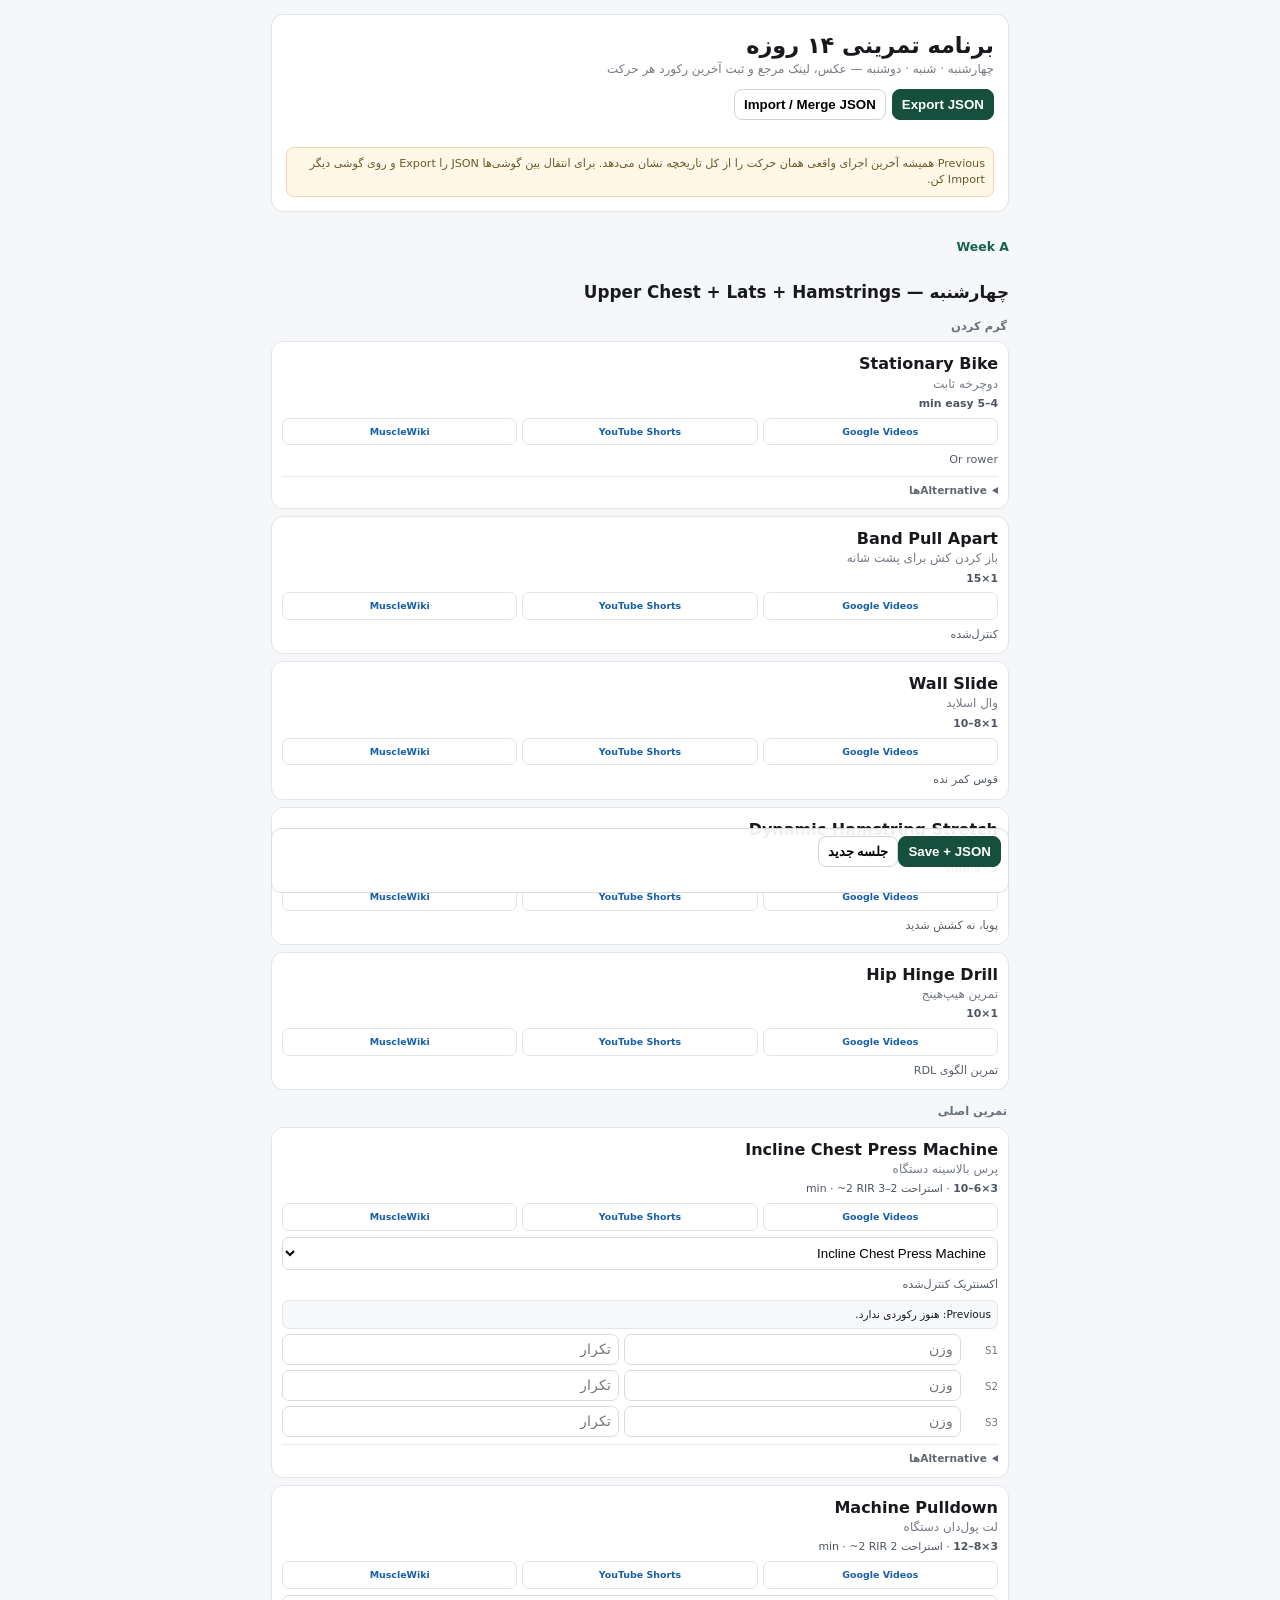
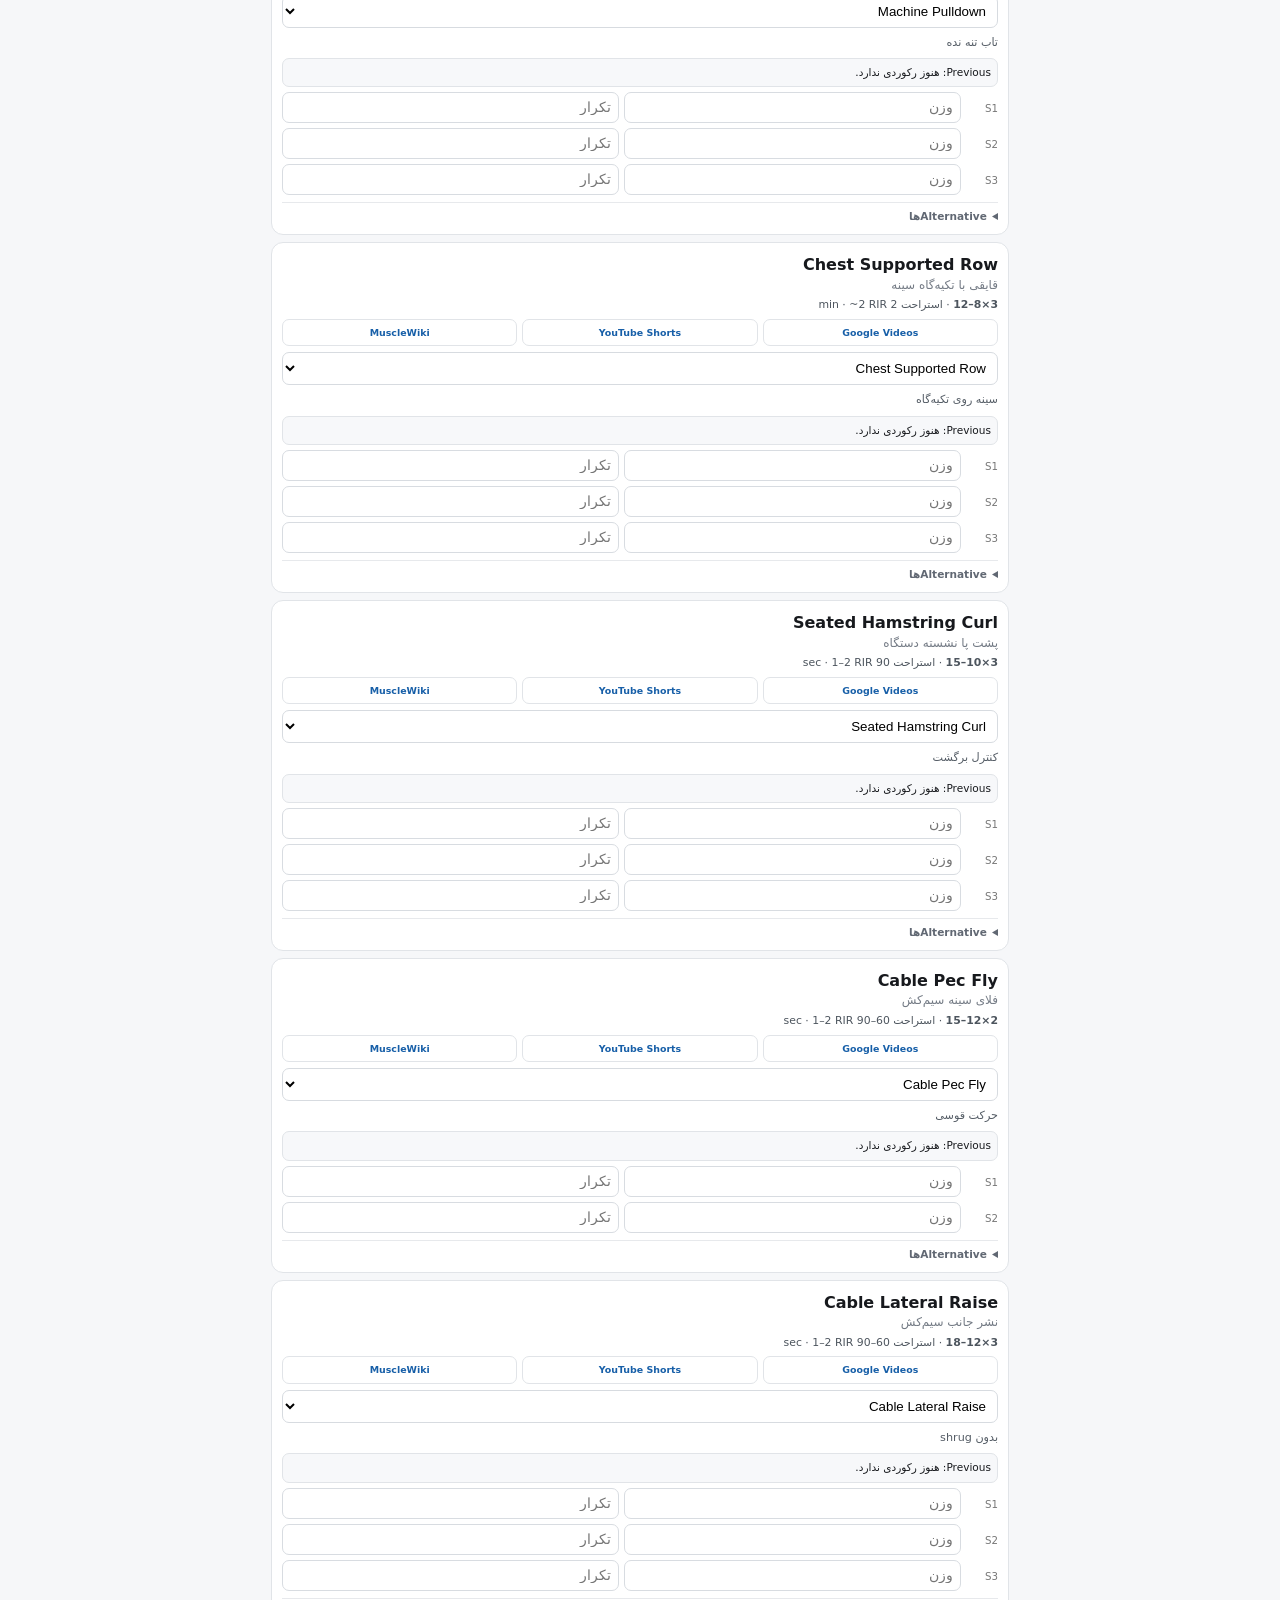
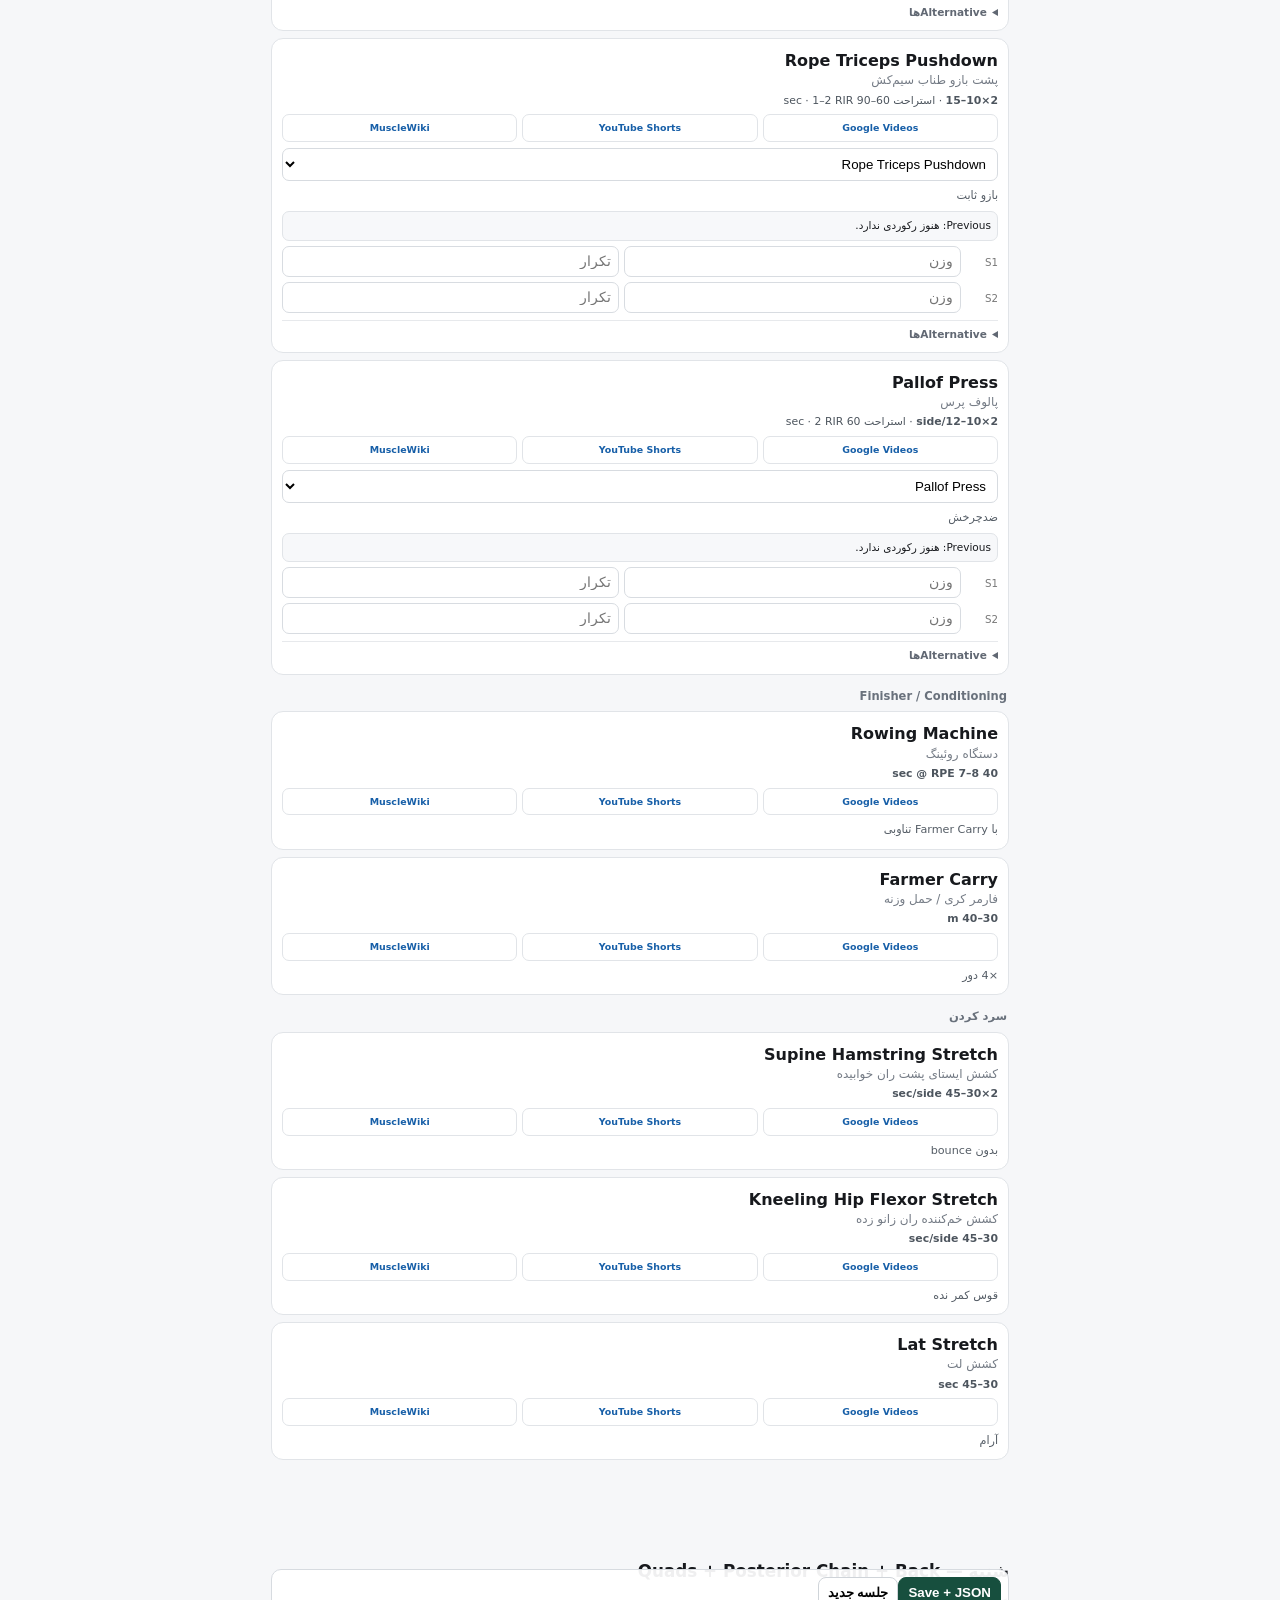
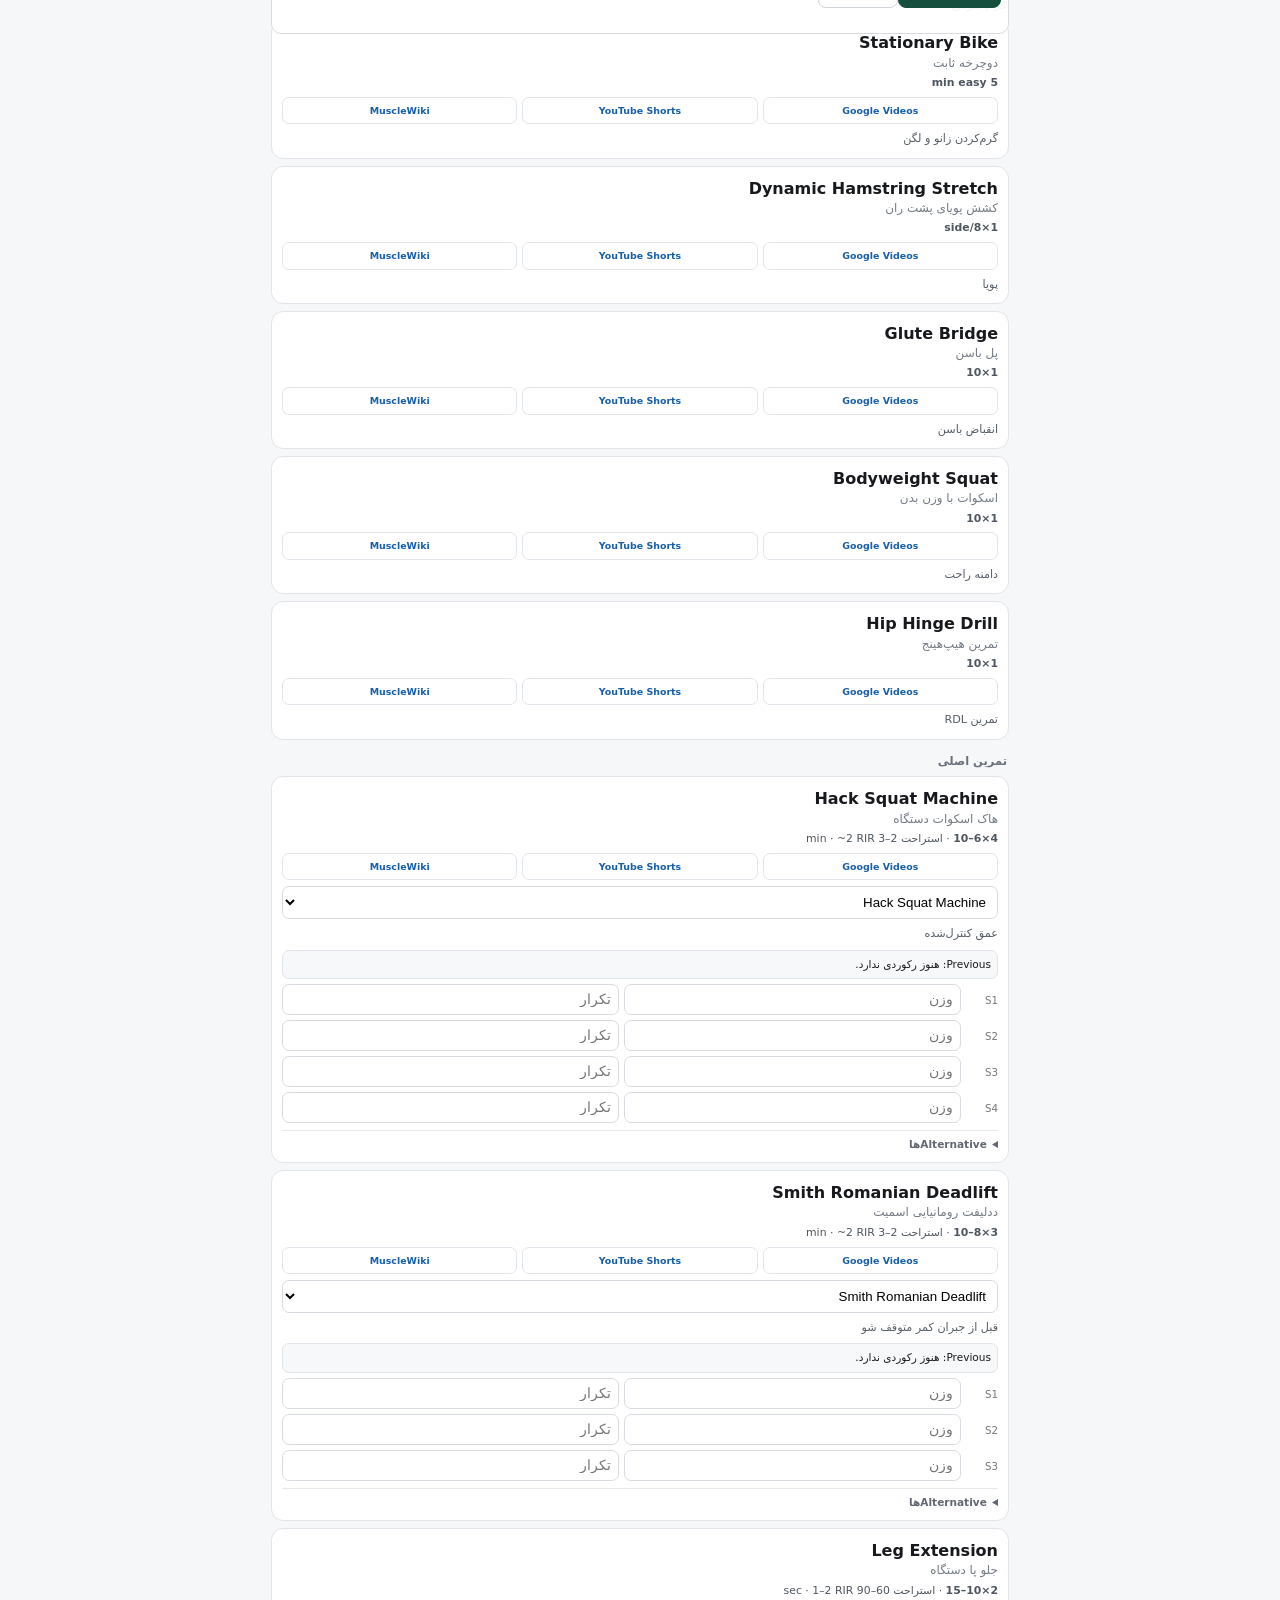
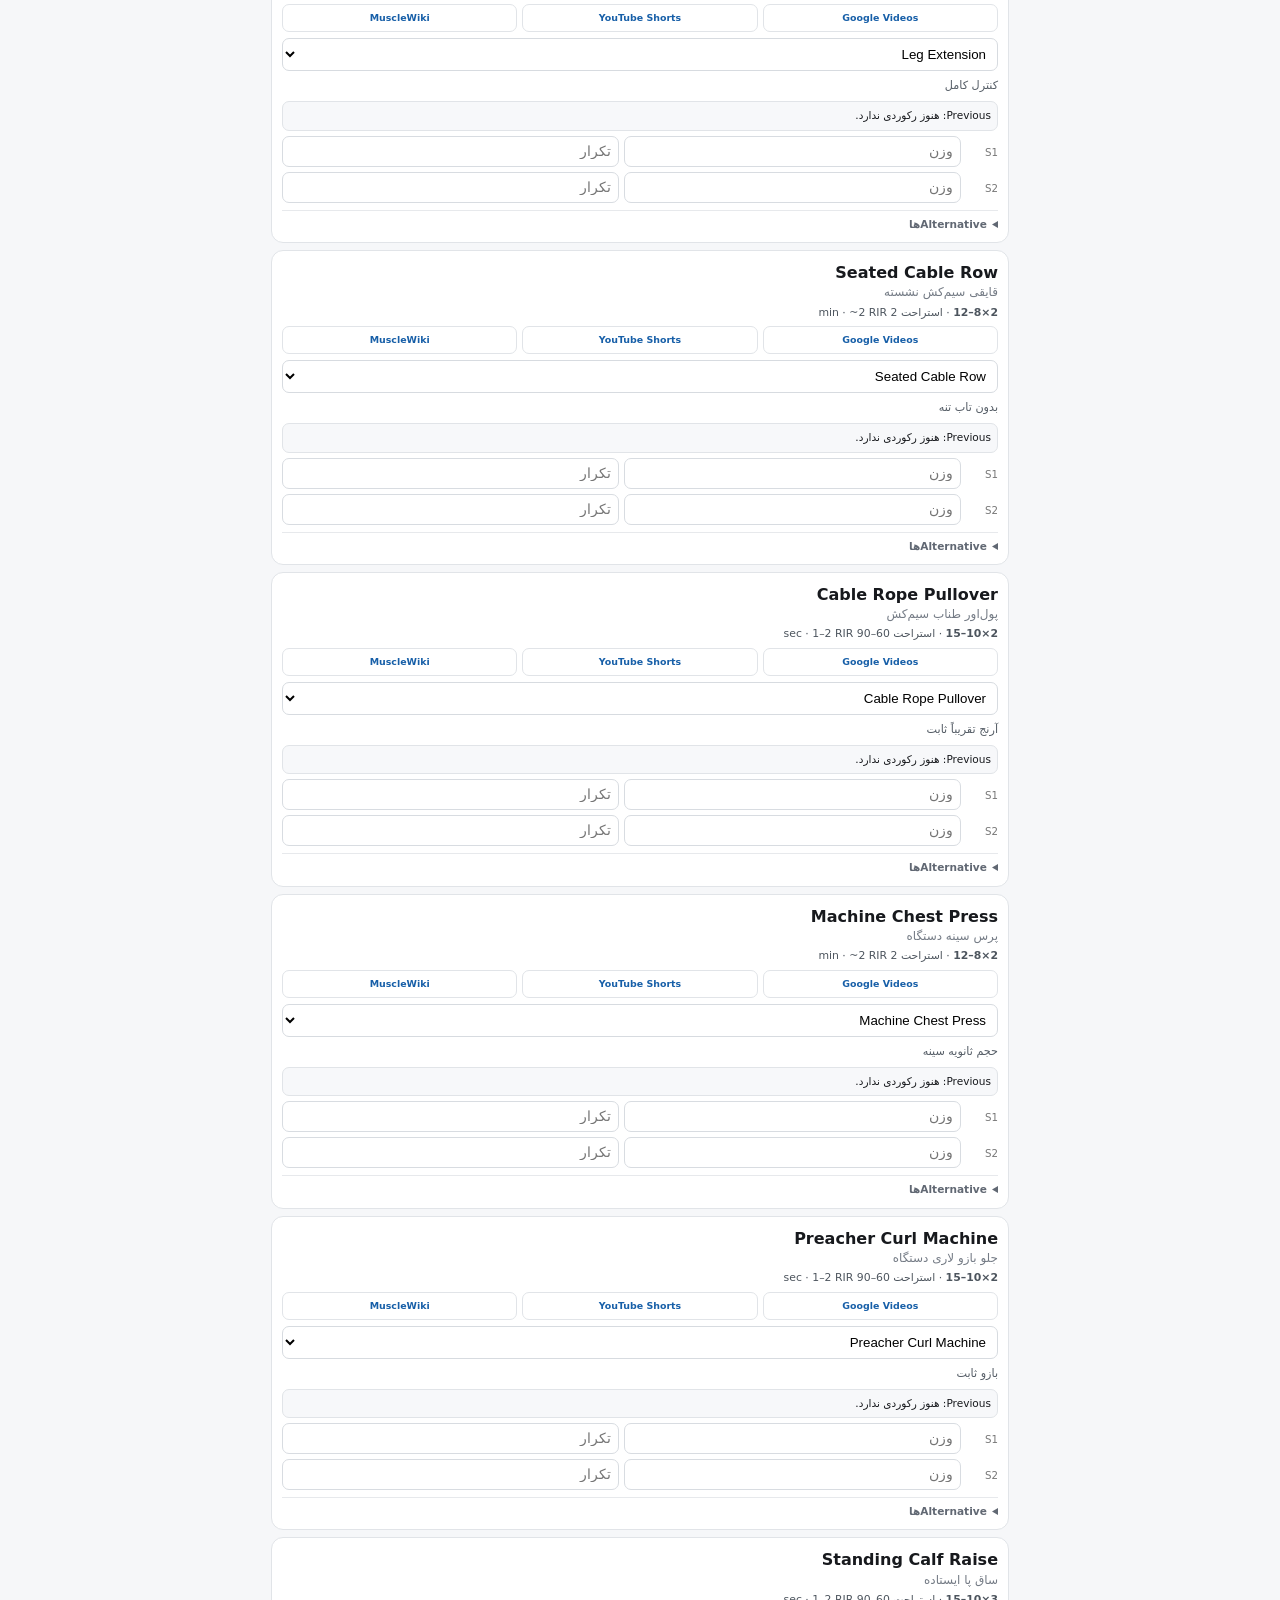
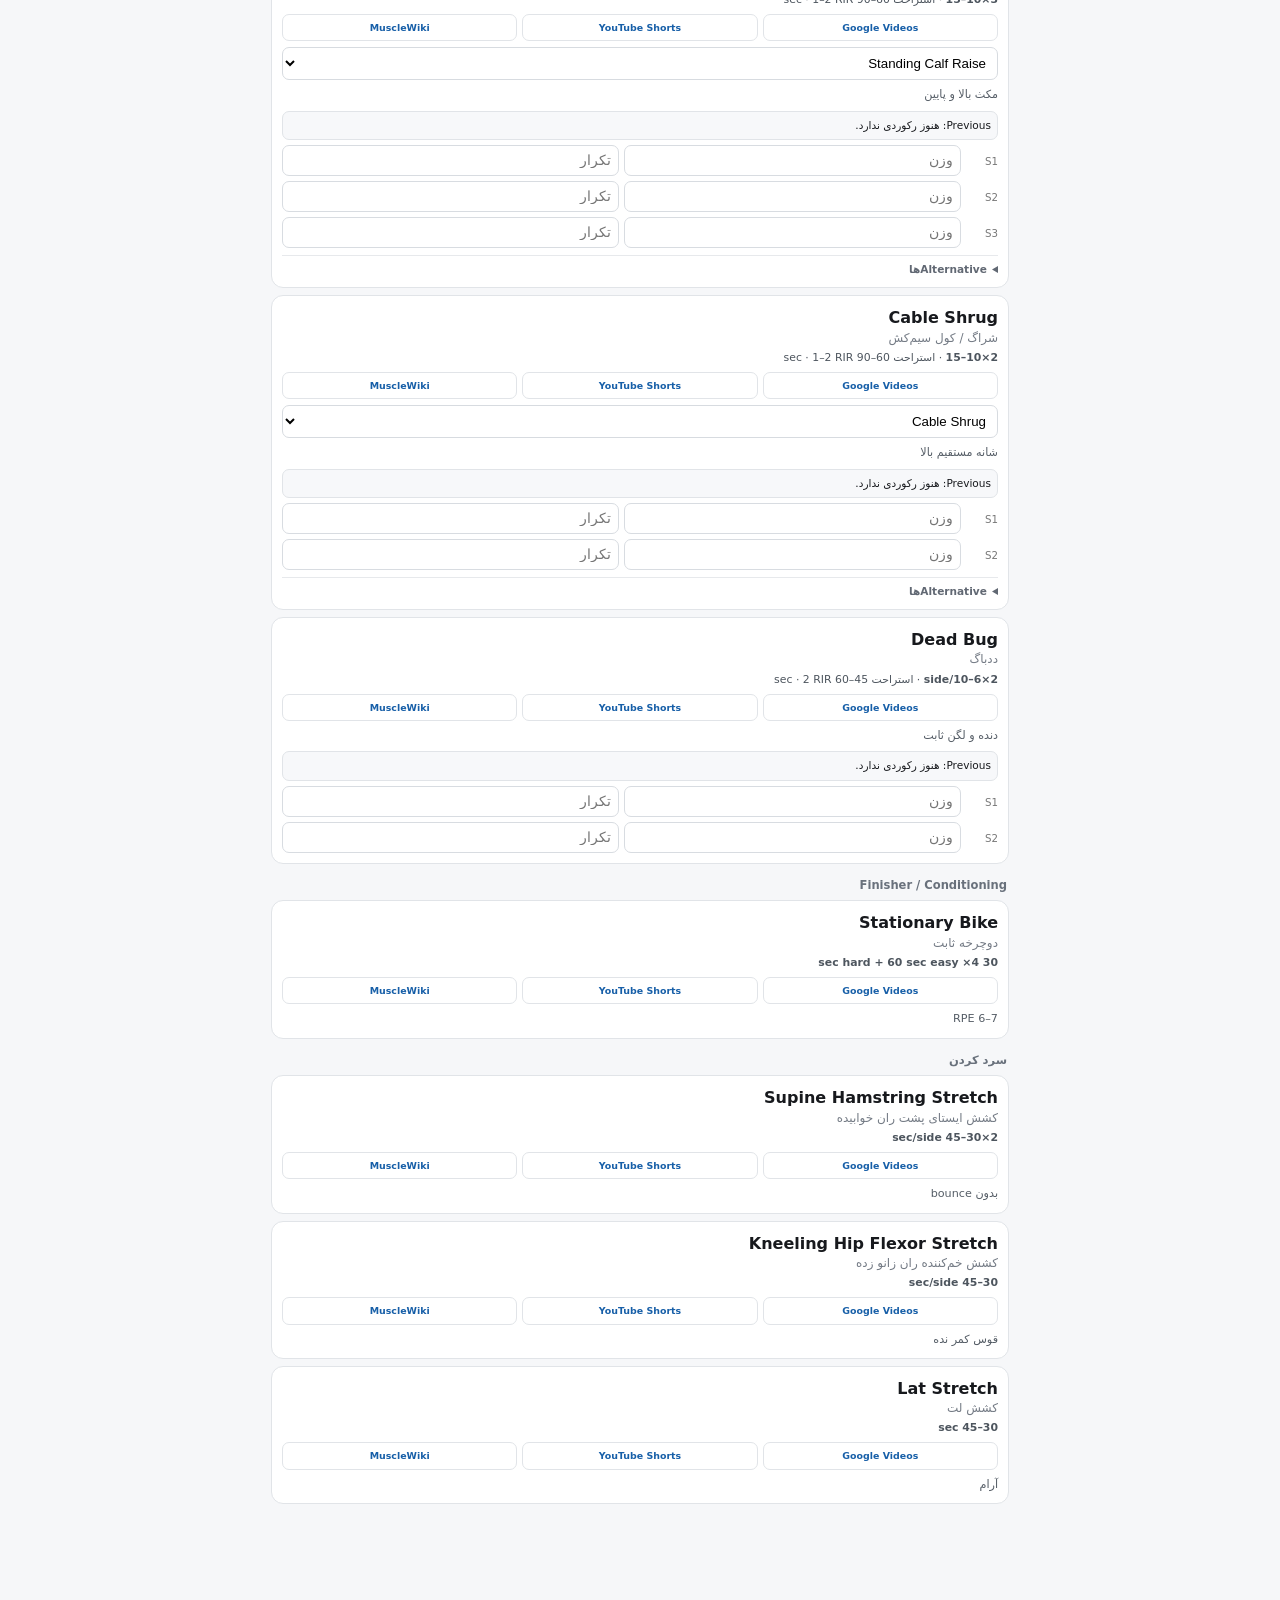
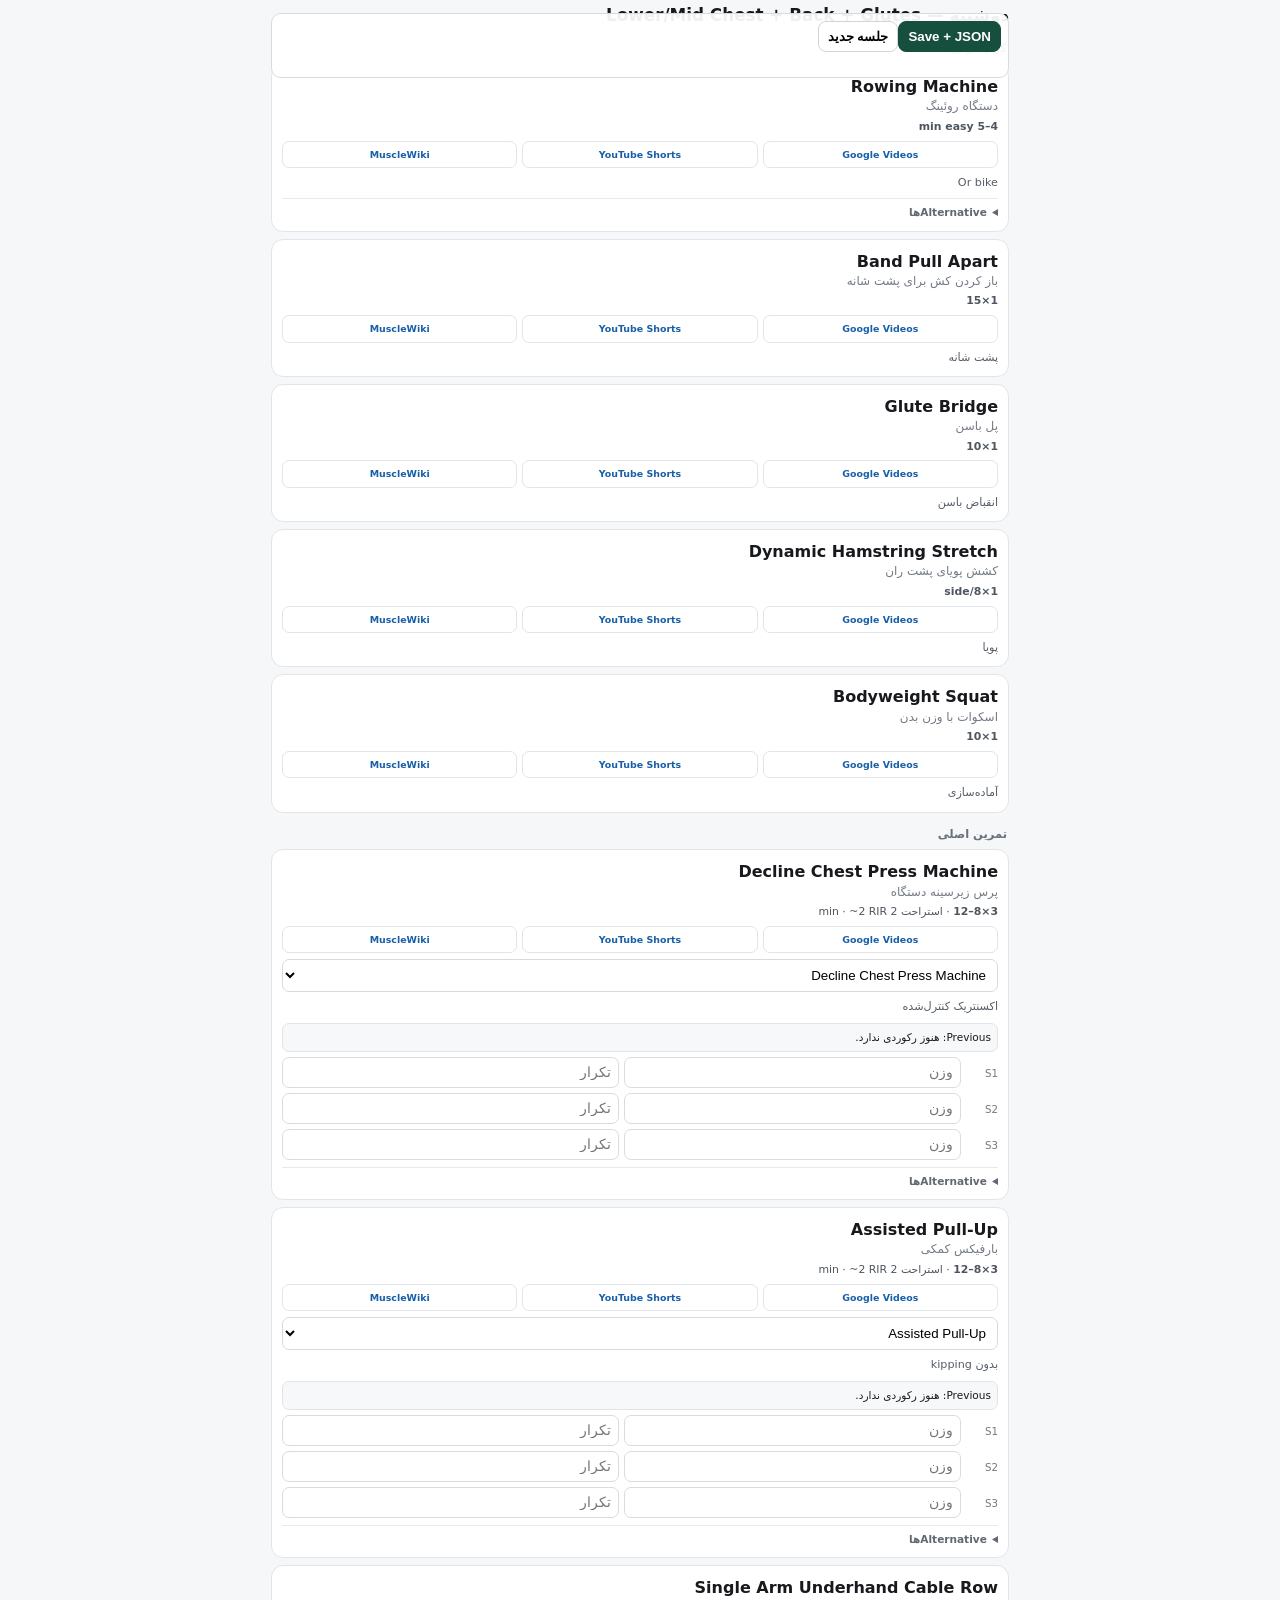
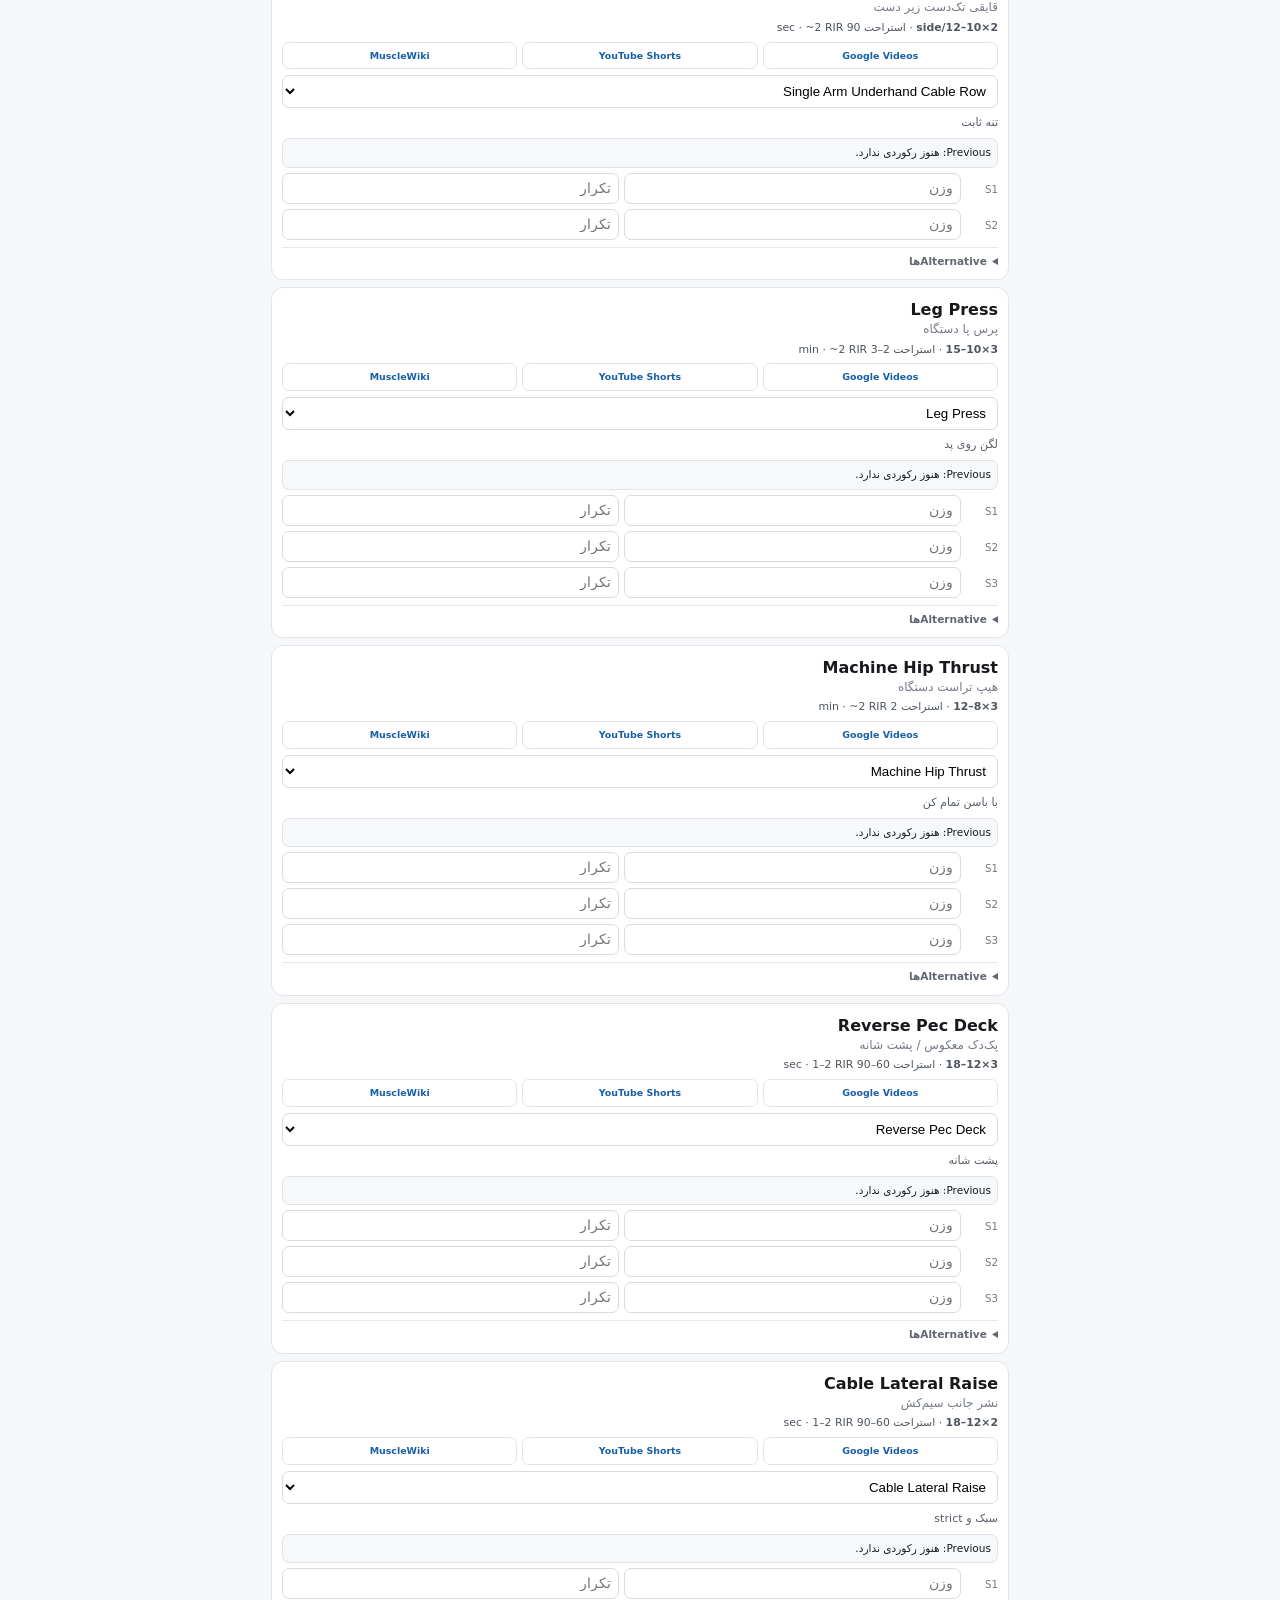
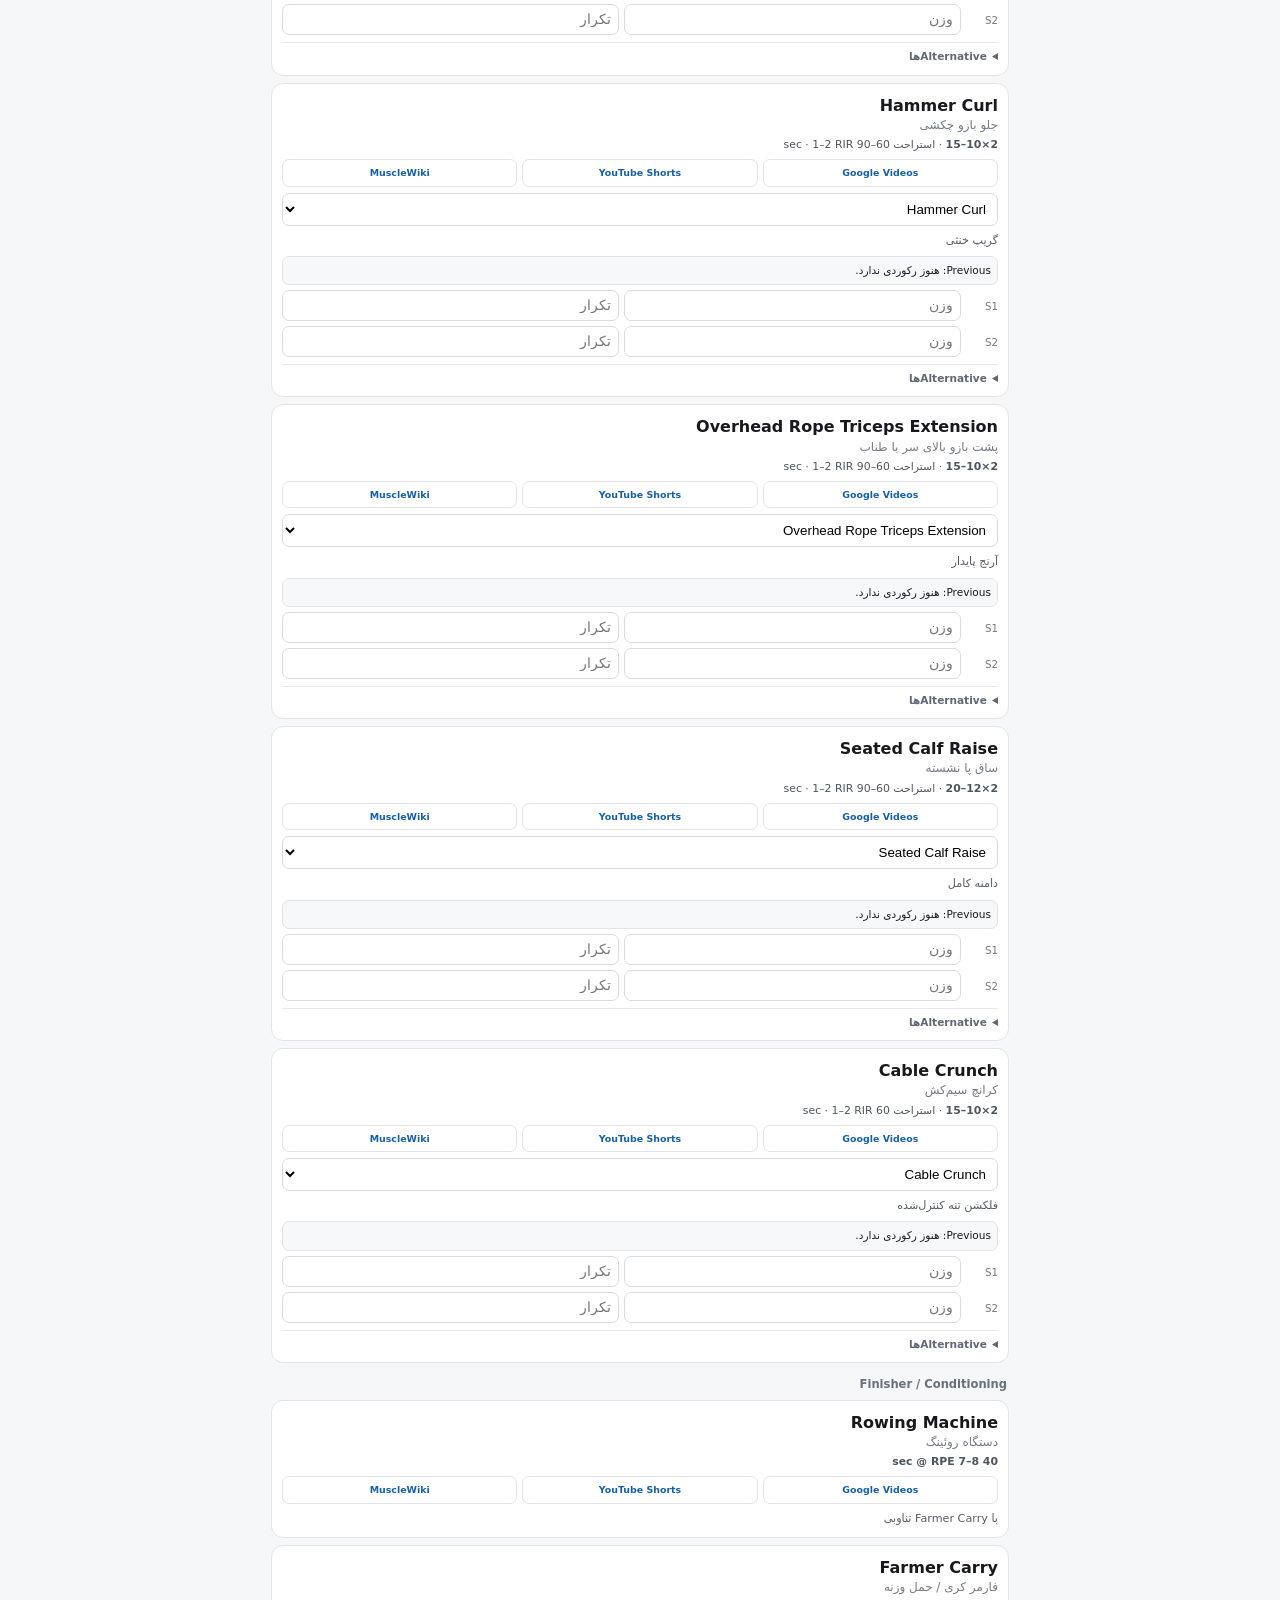
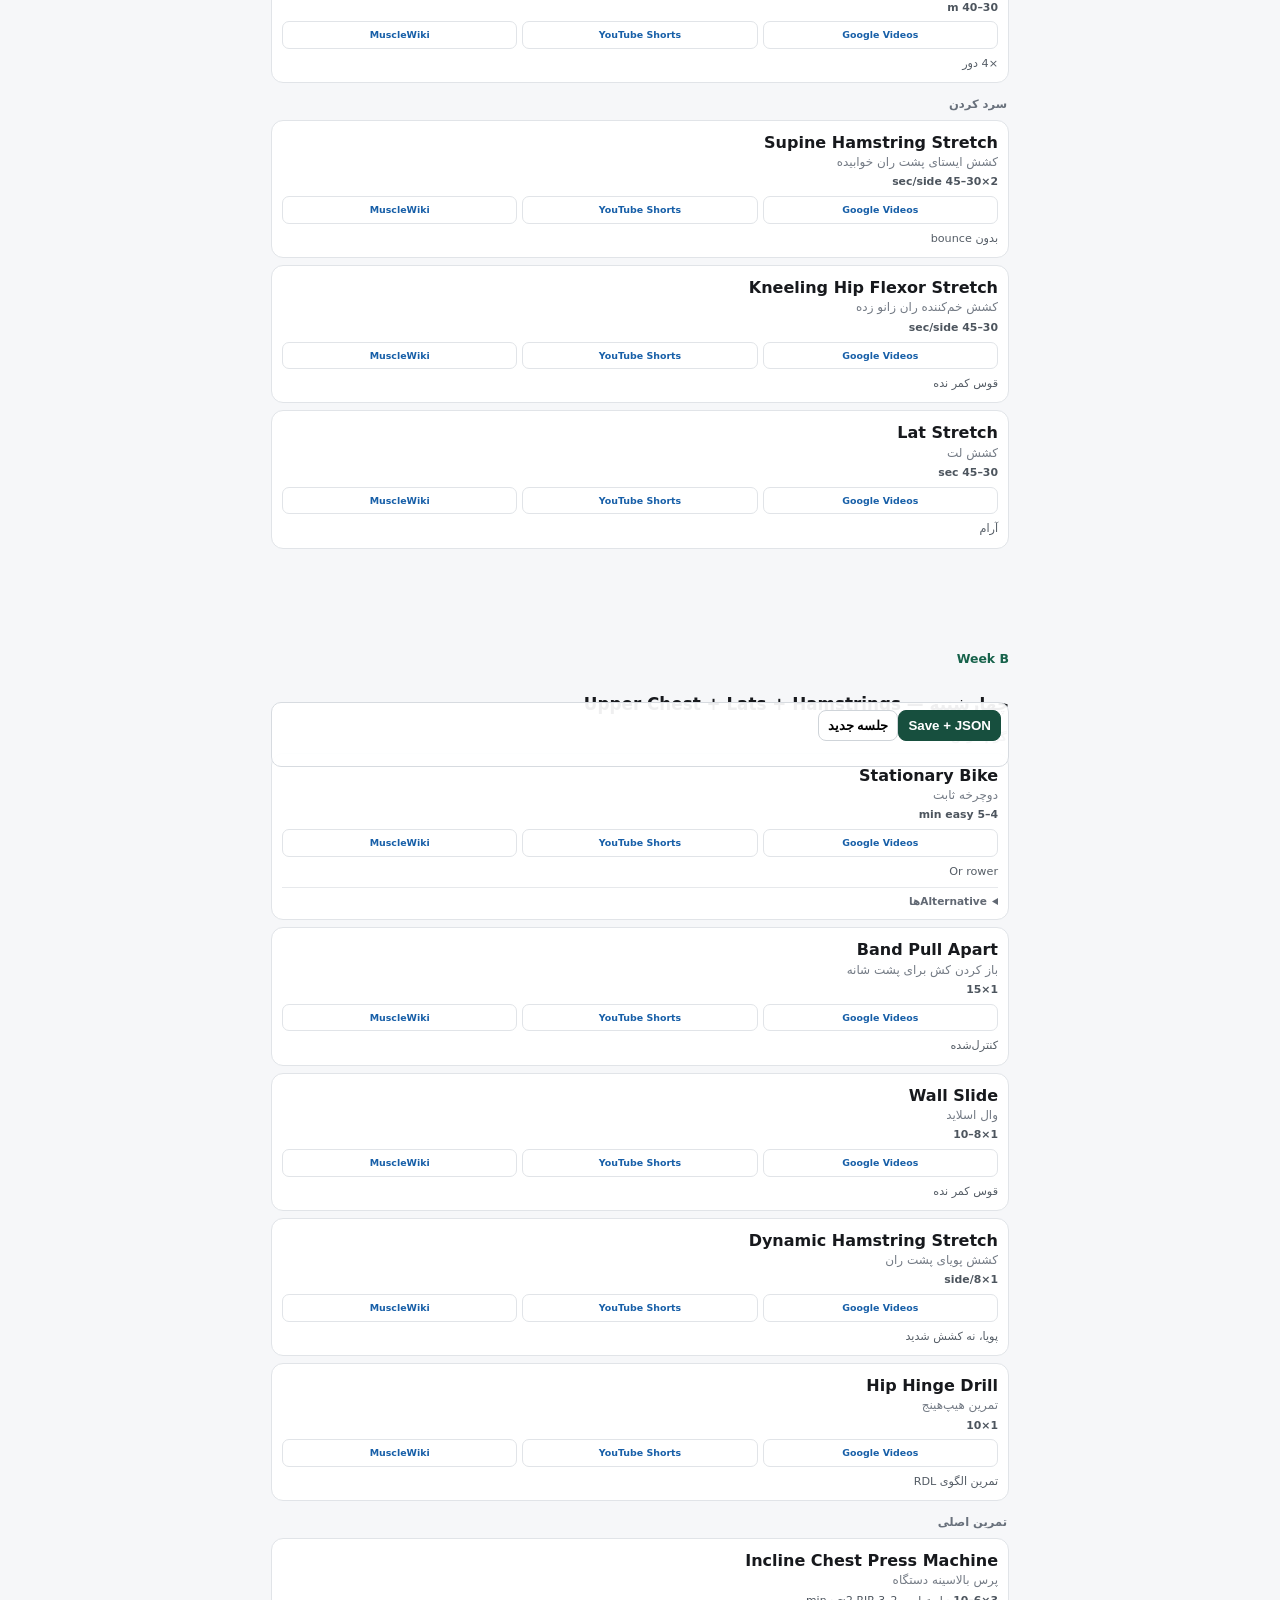
==== gym.html @ eede8827 "Add public minimal 14-day gym manual" ====
<!doctype html><html lang="fa" dir="rtl"><head><meta charset="utf-8"><meta name="viewport" content="width=device-width,initial-scale=1"><title>برنامه تمرینی ۱۴ روزه</title><style>*{box-sizing:border-box}body{margin:0;background:#f6f7f9;color:#17191d;font-family:system-ui,-apple-system,Segoe UI,Tahoma,sans-serif;line-height:1.45}main{max-width:760px;margin:auto;padding:14px 11px 80px}.top,.card{background:#fff;border:1px solid #e1e4e8;border-radius:12px}.top{padding:14px}.top h1{font-size:1.4rem;margin:0}.muted{color:#757b85;font-size:.75rem}.tools{display:flex;gap:6px;flex-wrap:wrap;margin-top:10px}button{border:1px solid #cfd4d9;background:#fff;border-radius:8px;padding:7px 9px;font-weight:700}.primary{background:#174f3e;color:#fff;border-color:#174f3e}.day{margin-top:24px}.day h2{font-size:1.05rem;margin:0 0 8px}.label{font-size:.72rem;color:#69717c;font-weight:800;margin:13px 2px 6px}.card{padding:10px;margin:7px 0}.eng{direction:ltr;text-align:right;font-weight:850}.fa{font-size:.75rem;color:#747b85}.dose{font-size:.68rem;color:#4d555e;margin-top:3px}.pic{width:100%;height:165px;object-fit:contain;background:#f2f3f5;border:1px solid #e1e4e8;border-radius:8px;margin-top:7px}.links{display:grid;grid-template-columns:repeat(3,1fr);gap:5px;margin-top:6px;direction:ltr}.links a{text-align:center;text-decoration:none;color:#175fa8;border:1px solid #e1e4e8;border-radius:7px;padding:6px 2px;font-size:.59rem;font-weight:800}.cue{font-size:.7rem;color:#555d66;margin-top:7px}.prev{font-size:.66rem;background:#f7f8fa;border:1px solid #e1e4e8;border-radius:7px;padding:6px;margin-top:7px}.sets{margin-top:5px}.set{display:grid;grid-template-columns:32px 1fr 1fr;gap:5px;margin-top:5px}.set span{font-size:.64rem;color:#777;padding-top:9px}.set input{width:100%;border:1px solid #d8dce1;border-radius:7px;padding:7px;font-size:.86rem}.alts{margin-top:7px;border-top:1px solid #e7e9ec;padding-top:6px}.alts summary{font-size:.66rem;font-weight:800;color:#616873}.alt{padding:7px 0;border-bottom:1px solid #eef0f2;font-size:.66rem}.alt .links{margin-top:4px}.savebar{position:sticky;bottom:7px;background:#ffffffee;border:1px solid #d7dbe0;border-radius:10px;padding:7px;margin-top:10px}.status{font-size:.67rem;color:#174f3e;margin-top:4px;min-height:14px}select{width:100%;padding:7px;margin-top:6px;border:1px solid #d7dbe0;border-radius:7px;background:#fff}.week{font-size:.78rem;color:#17624b;font-weight:850;margin-top:26px}.note{font-size:.7rem;color:#6c5829;background:#fff8e8;border:1px solid #ead8aa;padding:8px;border-radius:8px;margin-top:9px}@media(max-width:520px){.pic{height:150px}}</style></head><body><main><section class="top"><h1>برنامه تمرینی ۱۴ روزه</h1><div class="muted">چهارشنبه · شنبه · دوشنبه — عکس، لینک مرجع و ثبت آخرین رکورد هر حرکت</div><div class="tools"><button class="primary" id="export">Export JSON</button><button id="import">Import / Merge JSON</button><input id="file" type="file" accept=".json" hidden></div><div id="gst" class="status"></div><div class="note">Previous همیشه آخرین اجرای واقعی همان حرکت را از کل تاریخچه نشان می‌دهد. برای انتقال بین گوشی‌ها JSON را Export و روی گوشی دیگر Import کن.</div></section><div id="app"></div></main><script>const FA={"Stationary Bike":"دوچرخه ثابت","Rowing Machine":"دستگاه روئینگ","Band Pull Apart":"باز کردن کش برای پشت شانه","Wall Slide":"وال اسلاید","Dynamic Hamstring Stretch":"کشش پویای پشت ران","Hip Hinge Drill":"تمرین هیپ‌هینج","Glute Bridge":"پل باسن","Bodyweight Squat":"اسکوات با وزن بدن","Supine Hamstring Stretch":"کشش ایستای پشت ران خوابیده","Kneeling Hip Flexor Stretch":"کشش خم‌کننده ران زانو زده","Lat Stretch":"کشش لت","Farmer Carry":"فارمر کری / حمل وزنه","Incline Chest Press Machine":"پرس بالاسینه دستگاه","Smith Incline Bench Press":"پرس بالاسینه اسمیت","Single Arm Incline Cable Press":"پرس بالاسینه تک‌دست سیم‌کش","Machine Pulldown":"لت پول‌دان دستگاه","Assisted Pull-Up":"بارفیکس کمکی","Plate Loaded Pulldown":"لت پول‌دان وزنه آزاد","Chest Supported Row":"قایقی با تکیه‌گاه سینه","Seated Cable Row":"قایقی سیم‌کش نشسته","Seal Row Machine":"سیل رو دستگاه","Seated Hamstring Curl":"پشت پا نشسته دستگاه","Lying Hamstring Curl":"پشت پا خوابیده دستگاه","Cable Pec Fly":"فلای سینه سیم‌کش","Pec Deck Fly":"فلای سینه دستگاه","Incline Cable Fly":"فلای بالاسینه سیم‌کش","Cable Lateral Raise":"نشر جانب سیم‌کش","Machine Lateral Raise":"نشر جانب دستگاه","Rope Triceps Pushdown":"پشت بازو طناب سیم‌کش","Bar Pushdown":"پشت بازو سیم‌کش با میله","Machine Triceps Pushdown":"پشت بازو دستگاه","Pallof Press":"پالوف پرس","Band Pallof Press":"پالوف پرس با کش","Hack Squat Machine":"هاک اسکوات دستگاه","Belt Squat":"بلت اسکوات","Smith Squat":"اسکوات اسمیت","Smith Romanian Deadlift":"ددلیفت رومانیایی اسمیت","Cable Pull Through":"پول‌ترو سیم‌کش","45 Degree Back Extension":"فیله کمر ۴۵ درجه","Leg Extension":"جلو پا دستگاه","Cable Leg Extension":"جلو پا سیم‌کش","Seated Cable Row":"قایقی سیم‌کش نشسته","Single Arm Underhand Cable Row":"قایقی تک‌دست زیر دست","Cable Rope Pullover":"پول‌اور طناب سیم‌کش","Machine Pullover":"پول‌اور دستگاه","Machine Chest Press":"پرس سینه دستگاه","Smith Bench Press":"پرس سینه اسمیت","Preacher Curl Machine":"جلو بازو لاری دستگاه","Machine Biceps Curl":"جلو بازو دستگاه","Dumbbell Preacher Curl":"جلو بازو لاری دمبل","Cable Reverse Curl":"جلو بازو معکوس سیم‌کش","Standing Calf Raise":"ساق پا ایستاده","Seated Calf Raise":"ساق پا نشسته","Cable Shrug":"شراگ / کول سیم‌کش","Smith Shrug":"شراگ / کول اسمیت","Dead Bug":"ددباگ","Decline Chest Press Machine":"پرس زیرسینه دستگاه","Machine Dips":"دیپ دستگاه","Leg Press":"پرس پا دستگاه","Smith Split Squat":"اسپلیت اسکوات اسمیت","Machine Hip Thrust":"هیپ تراست دستگاه","Smith Hip Thrust":"هیپ تراست اسمیت","Reverse Pec Deck":"پک‌دک معکوس / پشت شانه","Face Pull":"فیس پول","Cable Reverse Fly":"فلای معکوس سیم‌کش","Hammer Curl":"جلو بازو چکشی","Cable Biceps Curl":"جلو بازو سیم‌کش","Overhead Rope Triceps Extension":"پشت بازو بالای سر با طناب","Machine Overhead Triceps Extension":"پشت بازو بالای سر دستگاه","Cable Crunch":"کرانچ سیم‌کش","Machine Crunch":"کرانچ دستگاه"};const YT={"Stationary Bike":"8DbpBXGAB8Q","Rowing Machine":"4zWu1yuJ0_g","Hip Hinge Drill":"t4ouk4TmrS8","Kneeling Hip Flexor Stretch":"ktgtEWGhFd8","Farmer Carry":"lLAw6fUccKA","Face Pull":"eTCBSFlCJ_s"};const C={"Band Pull Apart":"Band","Dynamic Hamstring Stretch":"Recovery","Glute Bridge":"Bodyweight","Bodyweight Squat":"Bodyweight","Supine Hamstring Stretch":"Recovery","Lat Stretch":"Recovery","Incline Chest Press Machine":"Machine","Smith Incline Bench Press":"Smith-Machine","Single Arm Incline Cable Press":"Cables","Machine Pulldown":"Machine","Assisted Pull-Up":"Machine","Plate Loaded Pulldown":"Machine","Chest Supported Row":"Machine","Seated Cable Row":"Machine","Seal Row Machine":"Machine","Seated Hamstring Curl":"Machine","Lying Hamstring Curl":"Machine","Cable Pec Fly":"Cables","Pec Deck Fly":"Machine","Incline Cable Fly":"Cables","Cable Lateral Raise":"Cables","Machine Lateral Raise":"Machine","Rope Triceps Pushdown":"Cables","Bar Pushdown":"Cables","Machine Triceps Pushdown":"Machine","Pallof Press":"Cables","Band Pallof Press":"Band","Hack Squat Machine":"Machine","Belt Squat":"Machine","Smith Squat":"Smith-Machine","Smith Romanian Deadlift":"Smith-Machine","Cable Pull Through":"Cables","45 Degree Back Extension":"Machine","Leg Extension":"Machine","Cable Leg Extension":"Cables","Single Arm Underhand Cable Row":"Cables","Cable Rope Pullover":"Cables","Machine Pullover":"Machine","Machine Chest Press":"Machine","Smith Bench Press":"Smith-Machine","Preacher Curl Machine":"Machine","Machine Biceps Curl":"Machine","Dumbbell Preacher Curl":"Dumbbells","Cable Reverse Curl":"Cables","Standing Calf Raise":"Machine","Seated Calf Raise":"Machine","Cable Shrug":"Cables","Smith Shrug":"Smith-Machine","Decline Chest Press Machine":"Machine","Machine Dips":"Machine","Leg Press":"Machine","Smith Split Squat":"Smith-Machine","Machine Hip Thrust":"Machine","Smith Hip Thrust":"Smith-Machine","Reverse Pec Deck":"Machine","Cable Reverse Fly":"Cables","Hammer Curl":"Dumbbells","Cable Biceps Curl":"Cables","Overhead Rope Triceps Extension":"Cables","Machine Overhead Triceps Extension":"Machine","Cable Crunch":"Cables","Machine Crunch":"Machine"};const S=n=>n.toLowerCase().replace(/&/g,'and').replace(/[^a-z0-9]+/g,'-').replace(/^-|-$/g,'');const W1=[['Stationary Bike','4–5 min easy','Or rower',['Rowing Machine']],['Band Pull Apart','1×15','کنترل‌شده',[]],['Wall Slide','1×8–10','قوس کمر نده',[]],['Dynamic Hamstring Stretch','1×8/side','پویا، نه کشش شدید',[]],['Hip Hinge Drill','1×10','تمرین الگوی RDL',[]]],W2=[['Stationary Bike','5 min easy','گرم‌کردن زانو و لگن',[]],['Dynamic Hamstring Stretch','1×8/side','پویا',[]],['Glute Bridge','1×10','انقباض باسن',[]],['Bodyweight Squat','1×10','دامنه راحت',[]],['Hip Hinge Drill','1×10','تمرین RDL',[]]],W3=[['Rowing Machine','4–5 min easy','Or bike',['Stationary Bike']],['Band Pull Apart','1×15','پشت شانه',[]],['Glute Bridge','1×10','انقباض باسن',[]],['Dynamic Hamstring Stretch','1×8/side','پویا',[]],['Bodyweight Squat','1×10','آماده‌سازی',[]]],COOL=[['Supine Hamstring Stretch','2×30–45 sec/side','بدون bounce',[]],['Kneeling Hip Flexor Stretch','30–45 sec/side','قوس کمر نده',[]],['Lat Stretch','30–45 sec','آرام',[]]],F13=[['Rowing Machine','40 sec @ RPE 7–8','با Farmer Carry تناوبی',[]],['Farmer Carry','30–40 m','×4 دور',[]]],F2=[['Stationary Bike','30 sec hard + 60 sec easy ×4','RPE 6–7',[]]];const D1=[['Incline Chest Press Machine',3,'6–10','2–3 min','~2','اکسنتریک کنترل‌شده',['Smith Incline Bench Press','Single Arm Incline Cable Press']],['Machine Pulldown',3,'8–12','2 min','~2','تاب تنه نده',['Assisted Pull-Up','Plate Loaded Pulldown']],['Chest Supported Row',3,'8–12','2 min','~2','سینه روی تکیه‌گاه',['Seated Cable Row','Seal Row Machine']],['Seated Hamstring Curl',3,'10–15','90 sec','1–2','کنترل برگشت',['Lying Hamstring Curl']],['Cable Pec Fly',2,'12–15','60–90 sec','1–2','حرکت قوسی',['Pec Deck Fly','Incline Cable Fly']],['Cable Lateral Raise',3,'12–18','60–90 sec','1–2','بدون shrug',['Machine Lateral Raise']],['Rope Triceps Pushdown',2,'10–15','60–90 sec','1–2','بازو ثابت',['Bar Pushdown','Machine Triceps Pushdown']],['Pallof Press',2,'10–12/side','60 sec','2','ضدچرخش',['Band Pallof Press']]];const D2=[['Hack Squat Machine',4,'6–10','2–3 min','~2','عمق کنترل‌شده',['Belt Squat','Smith Squat']],['Smith Romanian Deadlift',3,'8–10','2–3 min','~2','قبل از جبران کمر متوقف شو',['Cable Pull Through','45 Degree Back Extension']],['Leg Extension',2,'10–15','60–90 sec','1–2','کنترل کامل',['Cable Leg Extension']],['Seated Cable Row',2,'8–12','2 min','~2','بدون تاب تنه',['Chest Supported Row','Single Arm Underhand Cable Row']],['Cable Rope Pullover',2,'10–15','60–90 sec','1–2','آرنج تقریباً ثابت',['Machine Pullover']],['Machine Chest Press',2,'8–12','2 min','~2','حجم ثانویه سینه',['Smith Bench Press']],['Preacher Curl Machine',2,'10–15','60–90 sec','1–2','بازو ثابت',['Machine Biceps Curl','Dumbbell Preacher Curl']],['Standing Calf Raise',3,'10–15','60–90 sec','1–2','مکث بالا و پایین',['Seated Calf Raise']],['Cable Shrug',2,'10–15','60–90 sec','1–2','شانه مستقیم بالا',['Smith Shrug']],['Dead Bug',2,'6–10/side','45–60 sec','2','دنده و لگن ثابت',[]]];const D3=[['Decline Chest Press Machine',3,'8–12','2 min','~2','اکسنتریک کنترل‌شده',['Machine Dips','Machine Chest Press']],['Assisted Pull-Up',3,'8–12','2 min','~2','بدون kipping',['Machine Pulldown']],['Single Arm Underhand Cable Row',2,'10–12/side','90 sec','~2','تنه ثابت',['Seated Cable Row','Chest Supported Row']],['Leg Press',3,'10–15','2–3 min','~2','لگن روی پد',['Smith Split Squat']],['Machine Hip Thrust',3,'8–12','2 min','~2','با باسن تمام کن',['Smith Hip Thrust','Glute Bridge']],['Reverse Pec Deck',3,'12–18','60–90 sec','1–2','پشت شانه',['Face Pull','Cable Reverse Fly']],['Cable Lateral Raise',2,'12–18','60–90 sec','1–2','سبک و strict',['Machine Lateral Raise']],['Hammer Curl',2,'10–15','60–90 sec','1–2','گریپ خنثی',['Machine Biceps Curl']],['Overhead Rope Triceps Extension',2,'10–15','60–90 sec','1–2','آرنج پایدار',['Machine Overhead Triceps Extension']],['Seated Calf Raise',2,'12–20','60–90 sec','1–2','دامنه کامل',['Standing Calf Raise']],['Cable Crunch',2,'10–15','60 sec','1–2','فلکشن تنه کنترل‌شده',['Machine Crunch','Dead Bug']]];const clone=x=>JSON.parse(JSON.stringify(x)),D1B=clone(D1),D2B=clone(D2),D3B=clone(D3);D1B[5][0]='Machine Lateral Raise';D1B[5][6]=['Cable Lateral Raise'];D2B[6]=['Cable Reverse Curl',2,'10–15','60–90 sec','1–2','ساعد و brachioradialis',['Machine Biceps Curl']];D3B[5]=['Face Pull',3,'12–18','60–90 sec','1–2','کنترل کتف',['Reverse Pec Deck','Cable Reverse Fly']];D3B[7]=['Cable Biceps Curl',2,'10–15','60–90 sec','1–2','گریپ supinated',['Preacher Curl Machine','Machine Biceps Curl']];const P=[{k:'A1',w:'A',d:'چهارشنبه',t:'Upper Chest + Lats + Hamstrings',warm:W1,main:D1,fin:F13},{k:'A2',w:'A',d:'شنبه',t:'Quads + Posterior Chain + Back',warm:W2,main:D2,fin:F2},{k:'A3',w:'A',d:'دوشنبه',t:'Lower/Mid Chest + Back + Glutes',warm:W3,main:D3,fin:F13},{k:'B1',w:'B',d:'چهارشنبه',t:'Upper Chest + Lats + Hamstrings',warm:W1,main:D1B,fin:F13},{k:'B2',w:'B',d:'شنبه',t:'Quads + Posterior Chain + Back',warm:W2,main:D2B,fin:F2},{k:'B3',w:'B',d:'دوشنبه',t:'Lower/Mid Chest + Back + Glutes',warm:W3,main:D3B,fin:F13}];const DBK='gym-public-v1-db',DRK='gym-public-v1-draft';let DB=get(DBK,{sessions:[]}),DR=get(DRK,{});function get(k,d){try{return JSON.parse(localStorage.getItem(k))||d}catch(e){return d}}function put(k,v){localStorage.setItem(k,JSON.stringify(v))}function E(s){return String(s??'').replace(/[&<>"']/g,c=>({'&':'&amp;','<':'&lt;','>':'&gt;','"':'&quot;',"'":'&#39;'}[c]))}function Q(s){return encodeURIComponent(s)}function meta(n){let y=YT[n],cat=C[n],slug=S(n);return{fa:FA[n]||n,img:y?'https://img.youtube.com/vi/'+y+'/hqdefault.jpg':cat?'https://media.musclewiki.com/media/uploads/og-male-'+cat+'-'+slug+'-front.jpg':'',mw:cat?'https://musclewiki.com/exercise/'+slug:'https://www.google.com/search?q='+Q('site:musclewiki.com '+n+' exercise')}}function L(n){let m=meta(n);return`<div class="links"><a target="_blank" href="${m.mw}">MuscleWiki</a><a target="_blank" href="https://www.youtube.com/results?search_query=${Q(n+' exercise form shorts')}">YouTube Shorts</a><a target="_blank" href="https://www.google.com/search?tbm=vid&q=${Q(n+' exercise form')}">Google Videos</a></div>`}function pic(n){let m=meta(n);return`<a target="_blank" href="https://www.google.com/search?tbm=isch&q=${Q(n+' exercise form')}"><img class="pic" src="${m.img}" alt="${E(n)}" onerror="this.style.display='none'"></a>`}function last(n){let b=null;for(let s of DB.sessions||[])for(let x of s.exercises||[])if(x.name===n){let t=Date.parse(s.date)||0;if(!b||t>b.t)b={t,date:s.date,sets:x.sets||[]}}return b}function prev(n){let r=last(n);return r?`Previous: <b>${r.sets.map((x,i)=>`S${i+1} ${E(x.weight||'—')}${x.reps?' × '+E(x.reps):''}`).join(' · ')}</b>`:'Previous: هنوز رکوردی ندارد.'}function alt(a){return!a?.length?'':`<details class="alts"><summary>Alternativeها</summary>${a.map(n=>`<div class="alt"><b>${E(n)}</b><div class="fa">${E(FA[n]||n)}</div>${L(n)}</div>`).join('')}</details>`}function simple(x){let[n,dose,note,a]=x,m=meta(n);return`<article class="card"><div class="eng">${E(n)}</div><div class="fa">${E(m.fa)}</div><div class="dose"><b>${E(dose)}</b></div>${pic(n)}${L(n)}<div class="cue">${E(note||'')}</div>${alt(a)}</article>`}function card(w,x,i){let[n,sets,reps,rest,rir,cue,a]=x,k=w.k+':'+i,d=DR[k]||{},cur=d.n||n,opts=[n,...a],m=meta(cur);return`<article class="card ex" data-w="${w.k}" data-i="${i}" data-n="${E(cur)}"><div class="eng">${E(cur)}</div><div class="fa">${E(m.fa)}</div><div class="dose"><b>${sets}×${E(reps)}</b> · استراحت ${E(rest)} · ${E(rir)} RIR</div>${pic(cur)}${L(cur)}${opts.length>1?`<select>${opts.map(z=>`<option ${z===cur?'selected':''}>${E(z)}</option>`).join('')}</select>`:''}<div class="cue">${E(cue)}</div><div class="prev">${prev(cur)}</div><div class="sets">${Array.from({length:sets},(_,s)=>`<div class="set"><span>S${s+1}</span><input data-k="weight" data-s="${s}" placeholder="وزن" value="${E(d.sets?.[s]?.weight||'')}"><input data-k="reps" data-s="${s}" placeholder="تکرار" value="${E(d.sets?.[s]?.reps||'')}"></div>`).join('')}</div>${alt(a)}</article>`}function render(){let h='',lw='';for(let w of P){if(w.w!==lw){h+=`<div class="week">Week ${w.w}</div>`;lw=w.w}h+=`<section class="day" id="${w.k}"><h2>${w.d} — ${w.t}</h2><div class="label">گرم کردن</div>${w.warm.map(simple).join('')}<div class="label">تمرین اصلی</div>${w.main.map((x,i)=>card(w,x,i)).join('')}<div class="label">Finisher / Conditioning</div>${w.fin.map(simple).join('')}<div class="label">سرد کردن</div>${COOL.map(simple).join('')}<div class="savebar"><button class="primary save" data-w="${w.k}">Save + JSON</button><button class="new" data-w="${w.k}">جلسه جدید</button><div class="status"></div></div></section>`}document.getElementById('app').innerHTML=h;bind()}function bind(){document.querySelectorAll('.ex').forEach(c=>{let w=c.dataset.w,i=+c.dataset.i,k=w+':'+i,sel=c.querySelector('select');if(sel)sel.onchange=()=>{DR[k]={n:sel.value,sets:[]};put(DRK,DR);render()};c.querySelectorAll('input').forEach(inp=>inp.oninput=()=>{let z=DR[k]||{n:c.dataset.n,sets:[]},s=+inp.dataset.s;z.sets[s]=z.sets[s]||{weight:'',reps:''};z.sets[s][inp.dataset.k]=inp.value;DR[k]=z;put(DRK,DR)})});document.querySelectorAll('.save').forEach(b=>b.onclick=()=>saveWorkout(b));document.querySelectorAll('.new').forEach(b=>b.onclick=()=>{Object.keys(DR).filter(k=>k.startsWith(b.dataset.w+':')).forEach(k=>delete DR[k]);put(DRK,DR);render()})}function saveWorkout(b){let ex=[];document.querySelectorAll(`.ex[data-w="${b.dataset.w}"]`).forEach(c=>{let sets=[...c.querySelectorAll('.set')].map(r=>({weight:r.querySelector('[data-k=weight]').value.trim(),reps:r.querySelector('[data-k=reps]').value.trim()}));if(sets.some(x=>x.weight||x.reps))ex.push({name:c.dataset.n,sets})});if(!ex.length){b.parentElement.querySelector('.status').textContent='چیزی وارد نشده.';return}DB.sessions.push({id:Date.now().toString(36)+Math.random().toString(36).slice(2),date:new Date().toISOString(),exercises:ex});put(DBK,DB);download();render()}function download(){let a=document.createElement('a'),blob=new Blob([JSON.stringify({schema:'gym-public-v1',sessions:DB.sessions},null,2)],{type:'application/json'});a.href=URL.createObjectURL(blob);a.download='gym-log.json';a.click()}document.getElementById('export').onclick=download;document.getElementById('import').onclick=()=>document.getElementById('file').click();document.getElementById('file').onchange=async e=>{try{let x=JSON.parse(await e.target.files[0].text()),mp=new Map((DB.sessions||[]).map(s=>[s.id,s]));(x.sessions||[]).forEach(s=>mp.set(s.id,s));DB.sessions=[...mp.values()];put(DBK,DB);document.getElementById('gst').textContent='Import/Merge شد.';render()}catch(err){document.getElementById('gst').textContent='فایل معتبر نیست.'}};render();</script></body></html>
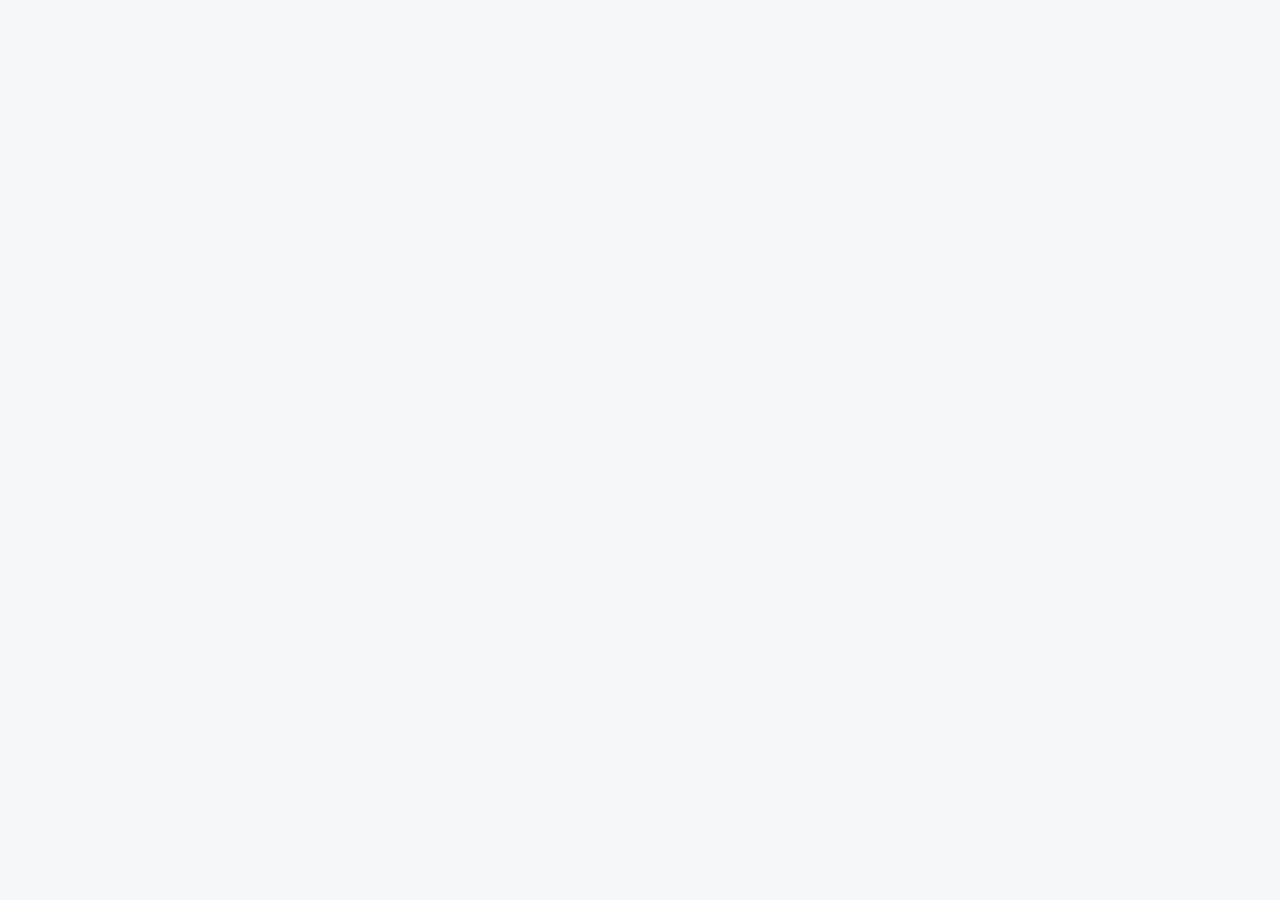
==== commit 65e06193: "Replace MuscleWiki exercise links with StrengthLog" ====
--- a/gym.html
+++ b/gym.html
@@ -1 +1 @@
-<!doctype html><html lang="fa" dir="rtl"><head><meta charset="utf-8"><meta name="viewport" content="width=device-width,initial-scale=1"><title>برنامه تمرینی ۱۴ روزه</title><style>*{box-sizing:border-box}body{margin:0;background:#f6f7f9;color:#17191d;font-family:system-ui,-apple-system,Segoe UI,Tahoma,sans-serif;line-height:1.45}main{max-width:760px;margin:auto;padding:14px 11px 80px}.top,.card{background:#fff;border:1px solid #e1e4e8;border-radius:12px}.top{padding:14px}.top h1{font-size:1.4rem;margin:0}.muted{color:#757b85;font-size:.75rem}.tools{display:flex;gap:6px;flex-wrap:wrap;margin-top:10px}button{border:1px solid #cfd4d9;background:#fff;border-radius:8px;padding:7px 9px;font-weight:700}.primary{background:#174f3e;color:#fff;border-color:#174f3e}.day{margin-top:24px}.day h2{font-size:1.05rem;margin:0 0 8px}.label{font-size:.72rem;color:#69717c;font-weight:800;margin:13px 2px 6px}.card{padding:10px;margin:7px 0}.eng{direction:ltr;text-align:right;font-weight:850}.fa{font-size:.75rem;color:#747b85}.dose{font-size:.68rem;color:#4d555e;margin-top:3px}.pic{width:100%;height:165px;object-fit:contain;background:#f2f3f5;border:1px solid #e1e4e8;border-radius:8px;margin-top:7px}.links{display:grid;grid-template-columns:repeat(3,1fr);gap:5px;margin-top:6px;direction:ltr}.links a{text-align:center;text-decoration:none;color:#175fa8;border:1px solid #e1e4e8;border-radius:7px;padding:6px 2px;font-size:.59rem;font-weight:800}.cue{font-size:.7rem;color:#555d66;margin-top:7px}.prev{font-size:.66rem;background:#f7f8fa;border:1px solid #e1e4e8;border-radius:7px;padding:6px;margin-top:7px}.sets{margin-top:5px}.set{display:grid;grid-template-columns:32px 1fr 1fr;gap:5px;margin-top:5px}.set span{font-size:.64rem;color:#777;padding-top:9px}.set input{width:100%;border:1px solid #d8dce1;border-radius:7px;padding:7px;font-size:.86rem}.alts{margin-top:7px;border-top:1px solid #e7e9ec;padding-top:6px}.alts summary{font-size:.66rem;font-weight:800;color:#616873}.alt{padding:7px 0;border-bottom:1px solid #eef0f2;font-size:.66rem}.alt .links{margin-top:4px}.savebar{position:sticky;bottom:7px;background:#ffffffee;border:1px solid #d7dbe0;border-radius:10px;padding:7px;margin-top:10px}.status{font-size:.67rem;color:#174f3e;margin-top:4px;min-height:14px}select{width:100%;padding:7px;margin-top:6px;border:1px solid #d7dbe0;border-radius:7px;background:#fff}.week{font-size:.78rem;color:#17624b;font-weight:850;margin-top:26px}.note{font-size:.7rem;color:#6c5829;background:#fff8e8;border:1px solid #ead8aa;padding:8px;border-radius:8px;margin-top:9px}@media(max-width:520px){.pic{height:150px}}</style></head><body><main><section class="top"><h1>برنامه تمرینی ۱۴ روزه</h1><div class="muted">چهارشنبه · شنبه · دوشنبه — عکس، لینک مرجع و ثبت آخرین رکورد هر حرکت</div><div class="tools"><button class="primary" id="export">Export JSON</button><button id="import">Import / Merge JSON</button><input id="file" type="file" accept=".json" hidden></div><div id="gst" class="status"></div><div class="note">Previous همیشه آخرین اجرای واقعی همان حرکت را از کل تاریخچه نشان می‌دهد. برای انتقال بین گوشی‌ها JSON را Export و روی گوشی دیگر Import کن.</div></section><div id="app"></div></main><script>const FA={"Stationary Bike":"دوچرخه ثابت","Rowing Machine":"دستگاه روئینگ","Band Pull Apart":"باز کردن کش برای پشت شانه","Wall Slide":"وال اسلاید","Dynamic Hamstring Stretch":"کشش پویای پشت ران","Hip Hinge Drill":"تمرین هیپ‌هینج","Glute Bridge":"پل باسن","Bodyweight Squat":"اسکوات با وزن بدن","Supine Hamstring Stretch":"کشش ایستای پشت ران خوابیده","Kneeling Hip Flexor Stretch":"کشش خم‌کننده ران زانو زده","Lat Stretch":"کشش لت","Farmer Carry":"فارمر کری / حمل وزنه","Incline Chest Press Machine":"پرس بالاسینه دستگاه","Smith Incline Bench Press":"پرس بالاسینه اسمیت","Single Arm Incline Cable Press":"پرس بالاسینه تک‌دست سیم‌کش","Machine Pulldown":"لت پول‌دان دستگاه","Assisted Pull-Up":"بارفیکس کمکی","Plate Loaded Pulldown":"لت پول‌دان وزنه آزاد","Chest Supported Row":"قایقی با تکیه‌گاه سینه","Seated Cable Row":"قایقی سیم‌کش نشسته","Seal Row Machine":"سیل رو دستگاه","Seated Hamstring Curl":"پشت پا نشسته دستگاه","Lying Hamstring Curl":"پشت پا خوابیده دستگاه","Cable Pec Fly":"فلای سینه سیم‌کش","Pec Deck Fly":"فلای سینه دستگاه","Incline Cable Fly":"فلای بالاسینه سیم‌کش","Cable Lateral Raise":"نشر جانب سیم‌کش","Machine Lateral Raise":"نشر جانب دستگاه","Rope Triceps Pushdown":"پشت بازو طناب سیم‌کش","Bar Pushdown":"پشت بازو سیم‌کش با میله","Machine Triceps Pushdown":"پشت بازو دستگاه","Pallof Press":"پالوف پرس","Band Pallof Press":"پالوف پرس با کش","Hack Squat Machine":"هاک اسکوات دستگاه","Belt Squat":"بلت اسکوات","Smith Squat":"اسکوات اسمیت","Smith Romanian Deadlift":"ددلیفت رومانیایی اسمیت","Cable Pull Through":"پول‌ترو سیم‌کش","45 Degree Back Extension":"فیله کمر ۴۵ درجه","Leg Extension":"جلو پا دستگاه","Cable Leg Extension":"جلو پا سیم‌کش","Seated Cable Row":"قایقی سیم‌کش نشسته","Single Arm Underhand Cable Row":"قایقی تک‌دست زیر دست","Cable Rope Pullover":"پول‌اور طناب سیم‌کش","Machine Pullover":"پول‌اور دستگاه","Machine Chest Press":"پرس سینه دستگاه","Smith Bench Press":"پرس سینه اسمیت","Preacher Curl Machine":"جلو بازو لاری دستگاه","Machine Biceps Curl":"جلو بازو دستگاه","Dumbbell Preacher Curl":"جلو بازو لاری دمبل","Cable Reverse Curl":"جلو بازو معکوس سیم‌کش","Standing Calf Raise":"ساق پا ایستاده","Seated Calf Raise":"ساق پا نشسته","Cable Shrug":"شراگ / کول سیم‌کش","Smith Shrug":"شراگ / کول اسمیت","Dead Bug":"ددباگ","Decline Chest Press Machine":"پرس زیرسینه دستگاه","Machine Dips":"دیپ دستگاه","Leg Press":"پرس پا دستگاه","Smith Split Squat":"اسپلیت اسکوات اسمیت","Machine Hip Thrust":"هیپ تراست دستگاه","Smith Hip Thrust":"هیپ تراست اسمیت","Reverse Pec Deck":"پک‌دک معکوس / پشت شانه","Face Pull":"فیس پول","Cable Reverse Fly":"فلای معکوس سیم‌کش","Hammer Curl":"جلو بازو چکشی","Cable Biceps Curl":"جلو بازو سیم‌کش","Overhead Rope Triceps Extension":"پشت بازو بالای سر با طناب","Machine Overhead Triceps Extension":"پشت بازو بالای سر دستگاه","Cable Crunch":"کرانچ سیم‌کش","Machine Crunch":"کرانچ دستگاه"};const YT={"Stationary Bike":"8DbpBXGAB8Q","Rowing Machine":"4zWu1yuJ0_g","Hip Hinge Drill":"t4ouk4TmrS8","Kneeling Hip Flexor Stretch":"ktgtEWGhFd8","Farmer Carry":"lLAw6fUccKA","Face Pull":"eTCBSFlCJ_s"};const C={"Band Pull Apart":"Band","Dynamic Hamstring Stretch":"Recovery","Glute Bridge":"Bodyweight","Bodyweight Squat":"Bodyweight","Supine Hamstring Stretch":"Recovery","Lat Stretch":"Recovery","Incline Chest Press Machine":"Machine","Smith Incline Bench Press":"Smith-Machine","Single Arm Incline Cable Press":"Cables","Machine Pulldown":"Machine","Assisted Pull-Up":"Machine","Plate Loaded Pulldown":"Machine","Chest Supported Row":"Machine","Seated Cable Row":"Machine","Seal Row Machine":"Machine","Seated Hamstring Curl":"Machine","Lying Hamstring Curl":"Machine","Cable Pec Fly":"Cables","Pec Deck Fly":"Machine","Incline Cable Fly":"Cables","Cable Lateral Raise":"Cables","Machine Lateral Raise":"Machine","Rope Triceps Pushdown":"Cables","Bar Pushdown":"Cables","Machine Triceps Pushdown":"Machine","Pallof Press":"Cables","Band Pallof Press":"Band","Hack Squat Machine":"Machine","Belt Squat":"Machine","Smith Squat":"Smith-Machine","Smith Romanian Deadlift":"Smith-Machine","Cable Pull Through":"Cables","45 Degree Back Extension":"Machine","Leg Extension":"Machine","Cable Leg Extension":"Cables","Single Arm Underhand Cable Row":"Cables","Cable Rope Pullover":"Cables","Machine Pullover":"Machine","Machine Chest Press":"Machine","Smith Bench Press":"Smith-Machine","Preacher Curl Machine":"Machine","Machine Biceps Curl":"Machine","Dumbbell Preacher Curl":"Dumbbells","Cable Reverse Curl":"Cables","Standing Calf Raise":"Machine","Seated Calf Raise":"Machine","Cable Shrug":"Cables","Smith Shrug":"Smith-Machine","Decline Chest Press Machine":"Machine","Machine Dips":"Machine","Leg Press":"Machine","Smith Split Squat":"Smith-Machine","Machine Hip Thrust":"Machine","Smith Hip Thrust":"Smith-Machine","Reverse Pec Deck":"Machine","Cable Reverse Fly":"Cables","Hammer Curl":"Dumbbells","Cable Biceps Curl":"Cables","Overhead Rope Triceps Extension":"Cables","Machine Overhead Triceps Extension":"Machine","Cable Crunch":"Cables","Machine Crunch":"Machine"};const S=n=>n.toLowerCase().replace(/&/g,'and').replace(/[^a-z0-9]+/g,'-').replace(/^-|-$/g,'');const W1=[['Stationary Bike','4–5 min easy','Or rower',['Rowing Machine']],['Band Pull Apart','1×15','کنترل‌شده',[]],['Wall Slide','1×8–10','قوس کمر نده',[]],['Dynamic Hamstring Stretch','1×8/side','پویا، نه کشش شدید',[]],['Hip Hinge Drill','1×10','تمرین الگوی RDL',[]]],W2=[['Stationary Bike','5 min easy','گرم‌کردن زانو و لگن',[]],['Dynamic Hamstring Stretch','1×8/side','پویا',[]],['Glute Bridge','1×10','انقباض باسن',[]],['Bodyweight Squat','1×10','دامنه راحت',[]],['Hip Hinge Drill','1×10','تمرین RDL',[]]],W3=[['Rowing Machine','4–5 min easy','Or bike',['Stationary Bike']],['Band Pull Apart','1×15','پشت شانه',[]],['Glute Bridge','1×10','انقباض باسن',[]],['Dynamic Hamstring Stretch','1×8/side','پویا',[]],['Bodyweight Squat','1×10','آماده‌سازی',[]]],COOL=[['Supine Hamstring Stretch','2×30–45 sec/side','بدون bounce',[]],['Kneeling Hip Flexor Stretch','30–45 sec/side','قوس کمر نده',[]],['Lat Stretch','30–45 sec','آرام',[]]],F13=[['Rowing Machine','40 sec @ RPE 7–8','با Farmer Carry تناوبی',[]],['Farmer Carry','30–40 m','×4 دور',[]]],F2=[['Stationary Bike','30 sec hard + 60 sec easy ×4','RPE 6–7',[]]];const D1=[['Incline Chest Press Machine',3,'6–10','2–3 min','~2','اکسنتریک کنترل‌شده',['Smith Incline Bench Press','Single Arm Incline Cable Press']],['Machine Pulldown',3,'8–12','2 min','~2','تاب تنه نده',['Assisted Pull-Up','Plate Loaded Pulldown']],['Chest Supported Row',3,'8–12','2 min','~2','سینه روی تکیه‌گاه',['Seated Cable Row','Seal Row Machine']],['Seated Hamstring Curl',3,'10–15','90 sec','1–2','کنترل برگشت',['Lying Hamstring Curl']],['Cable Pec Fly',2,'12–15','60–90 sec','1–2','حرکت قوسی',['Pec Deck Fly','Incline Cable Fly']],['Cable Lateral Raise',3,'12–18','60–90 sec','1–2','بدون shrug',['Machine Lateral Raise']],['Rope Triceps Pushdown',2,'10–15','60–90 sec','1–2','بازو ثابت',['Bar Pushdown','Machine Triceps Pushdown']],['Pallof Press',2,'10–12/side','60 sec','2','ضدچرخش',['Band Pallof Press']]];const D2=[['Hack Squat Machine',4,'6–10','2–3 min','~2','عمق کنترل‌شده',['Belt Squat','Smith Squat']],['Smith Romanian Deadlift',3,'8–10','2–3 min','~2','قبل از جبران کمر متوقف شو',['Cable Pull Through','45 Degree Back Extension']],['Leg Extension',2,'10–15','60–90 sec','1–2','کنترل کامل',['Cable Leg Extension']],['Seated Cable Row',2,'8–12','2 min','~2','بدون تاب تنه',['Chest Supported Row','Single Arm Underhand Cable Row']],['Cable Rope Pullover',2,'10–15','60–90 sec','1–2','آرنج تقریباً ثابت',['Machine Pullover']],['Machine Chest Press',2,'8–12','2 min','~2','حجم ثانویه سینه',['Smith Bench Press']],['Preacher Curl Machine',2,'10–15','60–90 sec','1–2','بازو ثابت',['Machine Biceps Curl','Dumbbell Preacher Curl']],['Standing Calf Raise',3,'10–15','60–90 sec','1–2','مکث بالا و پایین',['Seated Calf Raise']],['Cable Shrug',2,'10–15','60–90 sec','1–2','شانه مستقیم بالا',['Smith Shrug']],['Dead Bug',2,'6–10/side','45–60 sec','2','دنده و لگن ثابت',[]]];const D3=[['Decline Chest Press Machine',3,'8–12','2 min','~2','اکسنتریک کنترل‌شده',['Machine Dips','Machine Chest Press']],['Assisted Pull-Up',3,'8–12','2 min','~2','بدون kipping',['Machine Pulldown']],['Single Arm Underhand Cable Row',2,'10–12/side','90 sec','~2','تنه ثابت',['Seated Cable Row','Chest Supported Row']],['Leg Press',3,'10–15','2–3 min','~2','لگن روی پد',['Smith Split Squat']],['Machine Hip Thrust',3,'8–12','2 min','~2','با باسن تمام کن',['Smith Hip Thrust','Glute Bridge']],['Reverse Pec Deck',3,'12–18','60–90 sec','1–2','پشت شانه',['Face Pull','Cable Reverse Fly']],['Cable Lateral Raise',2,'12–18','60–90 sec','1–2','سبک و strict',['Machine Lateral Raise']],['Hammer Curl',2,'10–15','60–90 sec','1–2','گریپ خنثی',['Machine Biceps Curl']],['Overhead Rope Triceps Extension',2,'10–15','60–90 sec','1–2','آرنج پایدار',['Machine Overhead Triceps Extension']],['Seated Calf Raise',2,'12–20','60–90 sec','1–2','دامنه کامل',['Standing Calf Raise']],['Cable Crunch',2,'10–15','60 sec','1–2','فلکشن تنه کنترل‌شده',['Machine Crunch','Dead Bug']]];const clone=x=>JSON.parse(JSON.stringify(x)),D1B=clone(D1),D2B=clone(D2),D3B=clone(D3);D1B[5][0]='Machine Lateral Raise';D1B[5][6]=['Cable Lateral Raise'];D2B[6]=['Cable Reverse Curl',2,'10–15','60–90 sec','1–2','ساعد و brachioradialis',['Machine Biceps Curl']];D3B[5]=['Face Pull',3,'12–18','60–90 sec','1–2','کنترل کتف',['Reverse Pec Deck','Cable Reverse Fly']];D3B[7]=['Cable Biceps Curl',2,'10–15','60–90 sec','1–2','گریپ supinated',['Preacher Curl Machine','Machine Biceps Curl']];const P=[{k:'A1',w:'A',d:'چهارشنبه',t:'Upper Chest + Lats + Hamstrings',warm:W1,main:D1,fin:F13},{k:'A2',w:'A',d:'شنبه',t:'Quads + Posterior Chain + Back',warm:W2,main:D2,fin:F2},{k:'A3',w:'A',d:'دوشنبه',t:'Lower/Mid Chest + Back + Glutes',warm:W3,main:D3,fin:F13},{k:'B1',w:'B',d:'چهارشنبه',t:'Upper Chest + Lats + Hamstrings',warm:W1,main:D1B,fin:F13},{k:'B2',w:'B',d:'شنبه',t:'Quads + Posterior Chain + Back',warm:W2,main:D2B,fin:F2},{k:'B3',w:'B',d:'دوشنبه',t:'Lower/Mid Chest + Back + Glutes',warm:W3,main:D3B,fin:F13}];const DBK='gym-public-v1-db',DRK='gym-public-v1-draft';let DB=get(DBK,{sessions:[]}),DR=get(DRK,{});function get(k,d){try{return JSON.parse(localStorage.getItem(k))||d}catch(e){return d}}function put(k,v){localStorage.setItem(k,JSON.stringify(v))}function E(s){return String(s??'').replace(/[&<>"']/g,c=>({'&':'&amp;','<':'&lt;','>':'&gt;','"':'&quot;',"'":'&#39;'}[c]))}function Q(s){return encodeURIComponent(s)}function meta(n){let y=YT[n],cat=C[n],slug=S(n);return{fa:FA[n]||n,img:y?'https://img.youtube.com/vi/'+y+'/hqdefault.jpg':cat?'https://media.musclewiki.com/media/uploads/og-male-'+cat+'-'+slug+'-front.jpg':'',mw:cat?'https://musclewiki.com/exercise/'+slug:'https://www.google.com/search?q='+Q('site:musclewiki.com '+n+' exercise')}}function L(n){let m=meta(n);return`<div class="links"><a target="_blank" href="${m.mw}">MuscleWiki</a><a target="_blank" href="https://www.youtube.com/results?search_query=${Q(n+' exercise form shorts')}">YouTube Shorts</a><a target="_blank" href="https://www.google.com/search?tbm=vid&q=${Q(n+' exercise form')}">Google Videos</a></div>`}function pic(n){let m=meta(n);return`<a target="_blank" href="https://www.google.com/search?tbm=isch&q=${Q(n+' exercise form')}"><img class="pic" src="${m.img}" alt="${E(n)}" onerror="this.style.display='none'"></a>`}function last(n){let b=null;for(let s of DB.sessions||[])for(let x of s.exercises||[])if(x.name===n){let t=Date.parse(s.date)||0;if(!b||t>b.t)b={t,date:s.date,sets:x.sets||[]}}return b}function prev(n){let r=last(n);return r?`Previous: <b>${r.sets.map((x,i)=>`S${i+1} ${E(x.weight||'—')}${x.reps?' × '+E(x.reps):''}`).join(' · ')}</b>`:'Previous: هنوز رکوردی ندارد.'}function alt(a){return!a?.length?'':`<details class="alts"><summary>Alternativeها</summary>${a.map(n=>`<div class="alt"><b>${E(n)}</b><div class="fa">${E(FA[n]||n)}</div>${L(n)}</div>`).join('')}</details>`}function simple(x){let[n,dose,note,a]=x,m=meta(n);return`<article class="card"><div class="eng">${E(n)}</div><div class="fa">${E(m.fa)}</div><div class="dose"><b>${E(dose)}</b></div>${pic(n)}${L(n)}<div class="cue">${E(note||'')}</div>${alt(a)}</article>`}function card(w,x,i){let[n,sets,reps,rest,rir,cue,a]=x,k=w.k+':'+i,d=DR[k]||{},cur=d.n||n,opts=[n,...a],m=meta(cur);return`<article class="card ex" data-w="${w.k}" data-i="${i}" data-n="${E(cur)}"><div class="eng">${E(cur)}</div><div class="fa">${E(m.fa)}</div><div class="dose"><b>${sets}×${E(reps)}</b> · استراحت ${E(rest)} · ${E(rir)} RIR</div>${pic(cur)}${L(cur)}${opts.length>1?`<select>${opts.map(z=>`<option ${z===cur?'selected':''}>${E(z)}</option>`).join('')}</select>`:''}<div class="cue">${E(cue)}</div><div class="prev">${prev(cur)}</div><div class="sets">${Array.from({length:sets},(_,s)=>`<div class="set"><span>S${s+1}</span><input data-k="weight" data-s="${s}" placeholder="وزن" value="${E(d.sets?.[s]?.weight||'')}"><input data-k="reps" data-s="${s}" placeholder="تکرار" value="${E(d.sets?.[s]?.reps||'')}"></div>`).join('')}</div>${alt(a)}</article>`}function render(){let h='',lw='';for(let w of P){if(w.w!==lw){h+=`<div class="week">Week ${w.w}</div>`;lw=w.w}h+=`<section class="day" id="${w.k}"><h2>${w.d} — ${w.t}</h2><div class="label">گرم کردن</div>${w.warm.map(simple).join('')}<div class="label">تمرین اصلی</div>${w.main.map((x,i)=>card(w,x,i)).join('')}<div class="label">Finisher / Conditioning</div>${w.fin.map(simple).join('')}<div class="label">سرد کردن</div>${COOL.map(simple).join('')}<div class="savebar"><button class="primary save" data-w="${w.k}">Save + JSON</button><button class="new" data-w="${w.k}">جلسه جدید</button><div class="status"></div></div></section>`}document.getElementById('app').innerHTML=h;bind()}function bind(){document.querySelectorAll('.ex').forEach(c=>{let w=c.dataset.w,i=+c.dataset.i,k=w+':'+i,sel=c.querySelector('select');if(sel)sel.onchange=()=>{DR[k]={n:sel.value,sets:[]};put(DRK,DR);render()};c.querySelectorAll('input').forEach(inp=>inp.oninput=()=>{let z=DR[k]||{n:c.dataset.n,sets:[]},s=+inp.dataset.s;z.sets[s]=z.sets[s]||{weight:'',reps:''};z.sets[s][inp.dataset.k]=inp.value;DR[k]=z;put(DRK,DR)})});document.querySelectorAll('.save').forEach(b=>b.onclick=()=>saveWorkout(b));document.querySelectorAll('.new').forEach(b=>b.onclick=()=>{Object.keys(DR).filter(k=>k.startsWith(b.dataset.w+':')).forEach(k=>delete DR[k]);put(DRK,DR);render()})}function saveWorkout(b){let ex=[];document.querySelectorAll(`.ex[data-w="${b.dataset.w}"]`).forEach(c=>{let sets=[...c.querySelectorAll('.set')].map(r=>({weight:r.querySelector('[data-k=weight]').value.trim(),reps:r.querySelector('[data-k=reps]').value.trim()}));if(sets.some(x=>x.weight||x.reps))ex.push({name:c.dataset.n,sets})});if(!ex.length){b.parentElement.querySelector('.status').textContent='چیزی وارد نشده.';return}DB.sessions.push({id:Date.now().toString(36)+Math.random().toString(36).slice(2),date:new Date().toISOString(),exercises:ex});put(DBK,DB);download();render()}function download(){let a=document.createElement('a'),blob=new Blob([JSON.stringify({schema:'gym-public-v1',sessions:DB.sessions},null,2)],{type:'application/json'});a.href=URL.createObjectURL(blob);a.download='gym-log.json';a.click()}document.getElementById('export').onclick=download;document.getElementById('import').onclick=()=>document.getElementById('file').click();document.getElementById('file').onchange=async e=>{try{let x=JSON.parse(await e.target.files[0].text()),mp=new Map((DB.sessions||[]).map(s=>[s.id,s]));(x.sessions||[]).forEach(s=>mp.set(s.id,s));DB.sessions=[...mp.values()];put(DBK,DB);document.getElementById('gst').textContent='Import/Merge شد.';render()}catch(err){document.getElementById('gst').textContent='فایل معتبر نیست.'}};render();</script></body></html>+<!doctype html><html lang="fa" dir="rtl"><head><meta charset="utf-8"><meta name="viewport" content="width=device-width,initial-scale=1,viewport-fit=cover"><title>برنامه تمرینی ۱۴ روزه</title><style>html,body{margin:0;background:#f6f7f9}#gym{display:block;width:100%;border:0;min-height:100vh}</style></head><body><iframe id="gym" title="برنامه تمرینی" src="https://htmlpreview.github.io/?https://raw.githubusercontent.com/ahmedfzl/test/eede8827d27d10ff7f2caf25e7deee333c549cbd/gym.html"></iframe><script>const f=document.getElementById('gym');const DIRECT={'Hack Squat Machine':'https://www.strengthlog.com/hack-squat-machine/','Smith Romanian Deadlift':'https://www.strengthlog.com/smith-machine-romanian-deadlift/','Machine Chest Press':'https://www.strengthlog.com/machine-chest-press/','Leg Press':'https://www.strengthlog.com/leg-press/','Leg Extension':'https://www.strengthlog.com/leg-extension/','Seated Hamstring Curl':'https://www.strengthlog.com/seated-leg-curl/','Lying Hamstring Curl':'https://www.strengthlog.com/lying-leg-curl/','Cable Lateral Raise':'https://www.strengthlog.com/cable-lateral-raise/','Cable Crunch':'https://www.strengthlog.com/cable-crunch/','Face Pull':'https://www.strengthlog.com/face-pull/','Hammer Curl':'https://www.strengthlog.com/hammer-curl/','Machine Hip Thrust':'https://www.strengthlog.com/hip-thrust-machine/','Reverse Pec Deck':'https://www.strengthlog.com/reverse-machine-fly/','Machine Biceps Curl':'https://www.strengthlog.com/machine-biceps-curl/','Cable Biceps Curl':'https://www.strengthlog.com/cable-curl/','Machine Pulldown':'https://www.strengthlog.com/lat-pulldown/','Smith Squat':'https://www.strengthlog.com/smith-machine-squat/','Cable Pull Through':'https://www.strengthlog.com/cable-pull-through/','Seated Calf Raise':'https://www.strengthlog.com/seated-calf-raise/','Standing Calf Raise':'https://www.strengthlog.com/standing-calf-raise/'};function sl(n){return DIRECT[n]||'https://www.strengthlog.com/?s='+encodeURIComponent(n)}function patch(){try{const w=f.contentWindow;if(!w||!w.document)return;const mk=n=>'<div class="links"><a target="_blank" href="'+sl(n)+'">StrengthLog</a><a target="_blank" href="https://www.youtube.com/results?search_query='+encodeURIComponent(n+' exercise form shorts')+'">YouTube Shorts</a><a target="_blank" href="https://www.google.com/search?tbm=vid&q='+encodeURIComponent(n+' exercise form')+'">Google Videos</a></div>';w.L=mk;w.links=mk;w.mw=sl;try{if(typeof w.render==='function')w.render()}catch(e){}const replace=()=>{w.document.querySelectorAll('.links a:first-child').forEach(a=>{let card=a.closest('.card,.alt');let name=card&&card.querySelector('.eng')?card.querySelector('.eng').textContent.trim():'';if(!name&&card){let b=card.querySelector('b');if(b)name=b.textContent.trim()}if(name){a.textContent='StrengthLog';a.href=sl(name)}})};replace();new w.MutationObserver(replace).observe(w.document.body,{childList:true,subtree:true});const resize=()=>{try{f.style.height=Math.max(900,w.document.documentElement.scrollHeight+20)+'px'}catch(e){}};resize();new w.ResizeObserver(resize).observe(w.document.body)}catch(e){console.error(e)}}f.addEventListener('load',patch);</script></body></html>
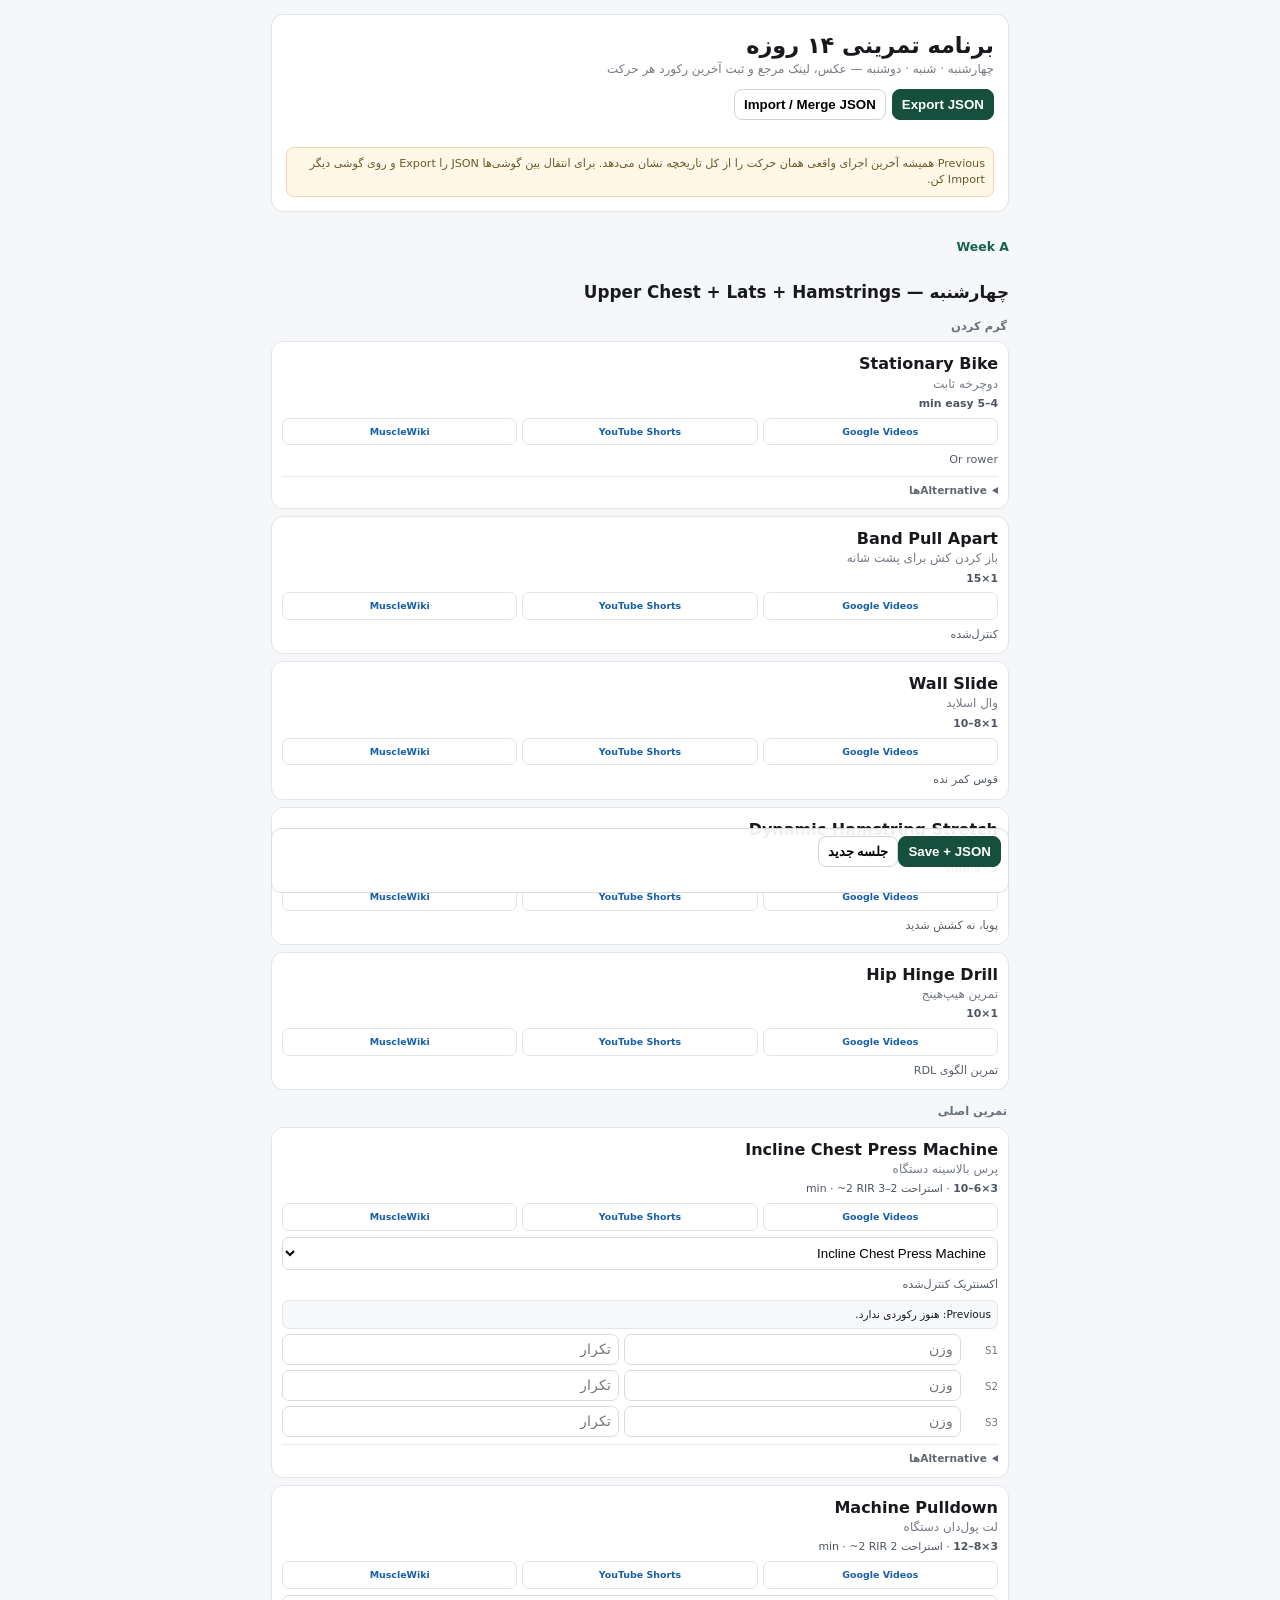
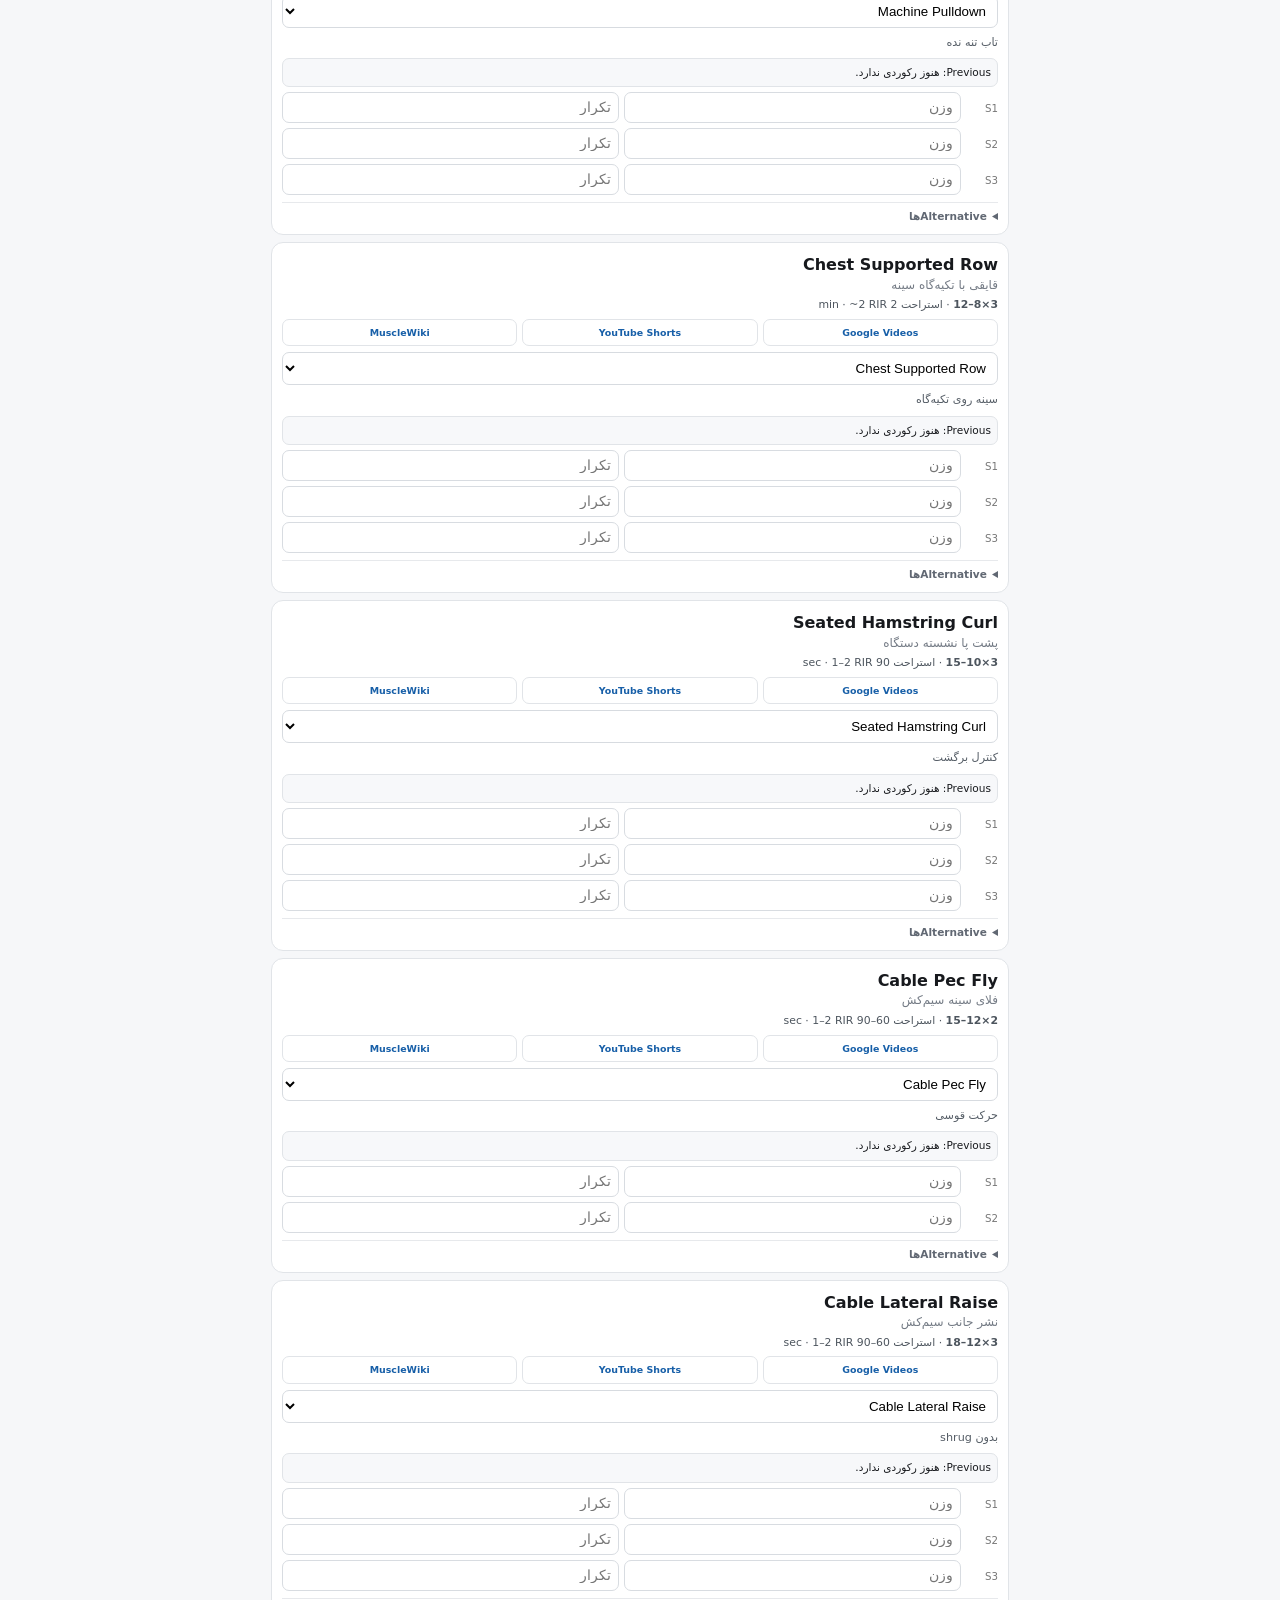
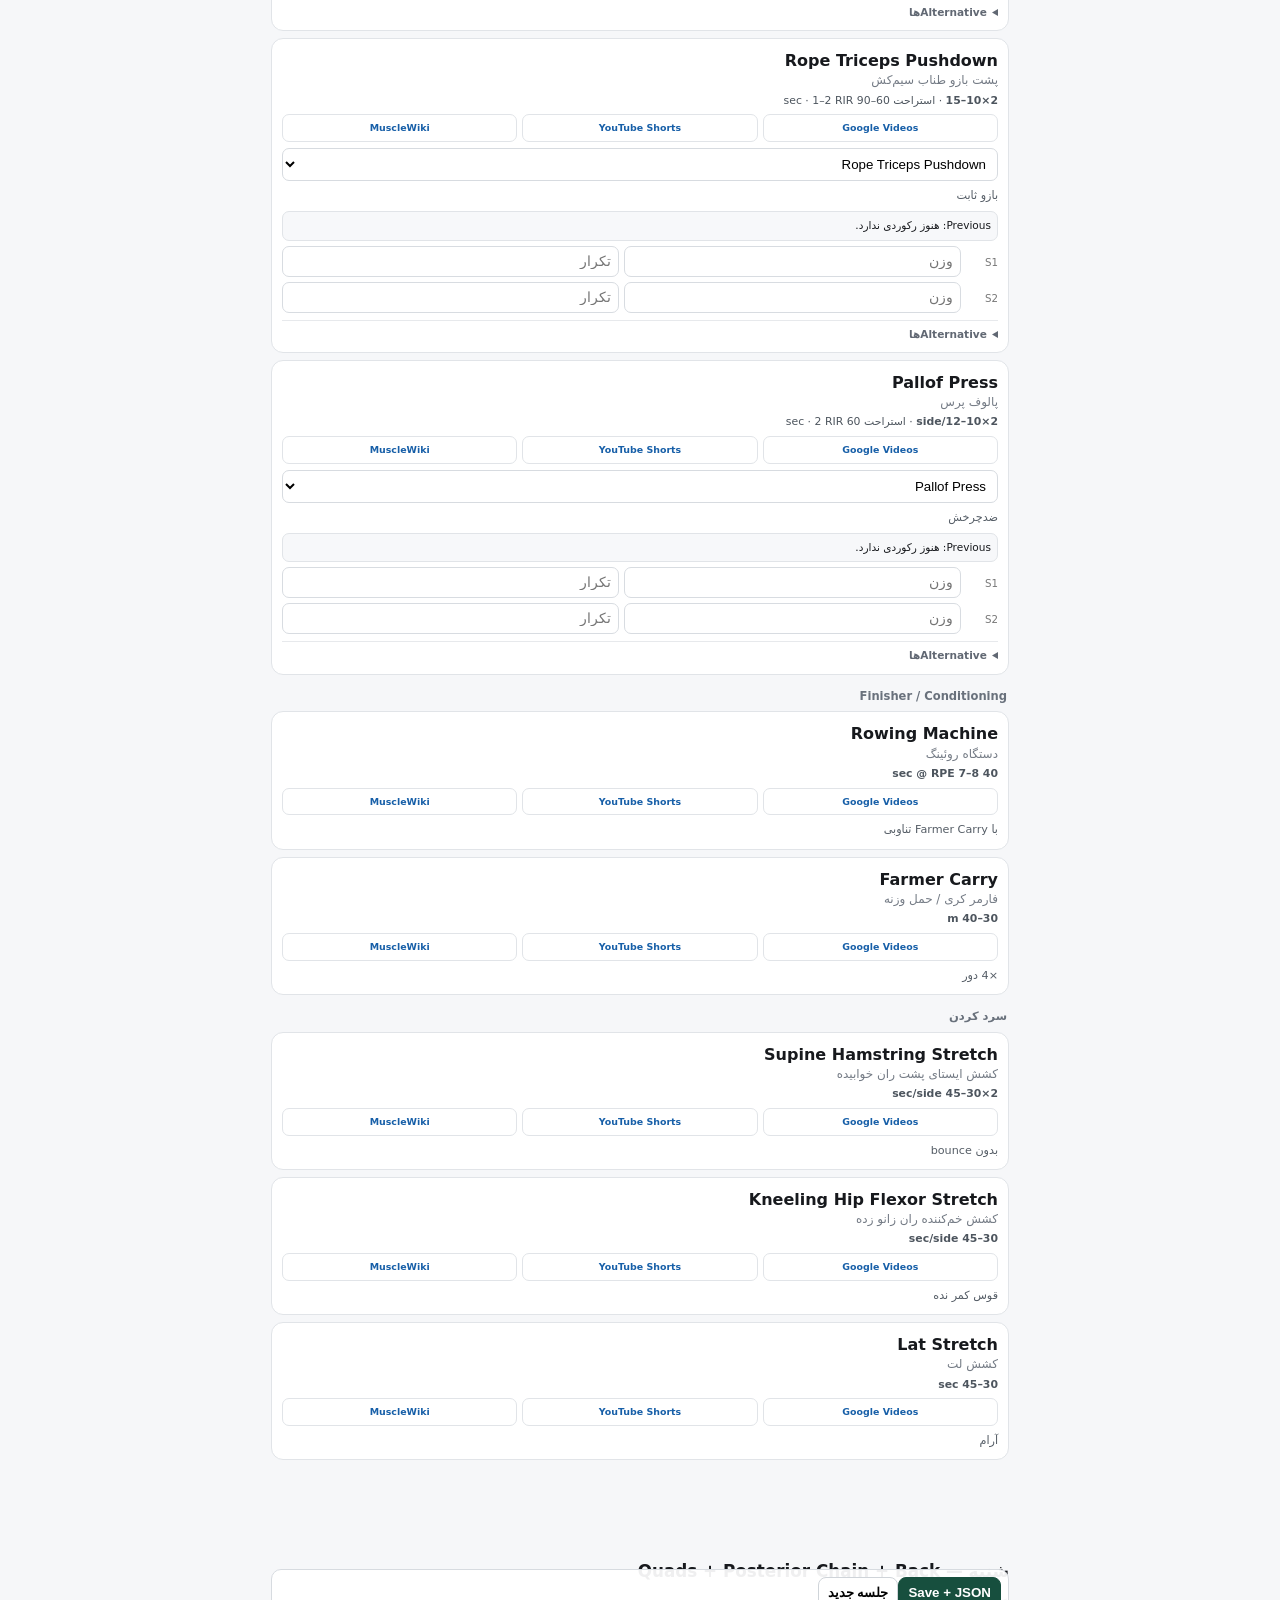
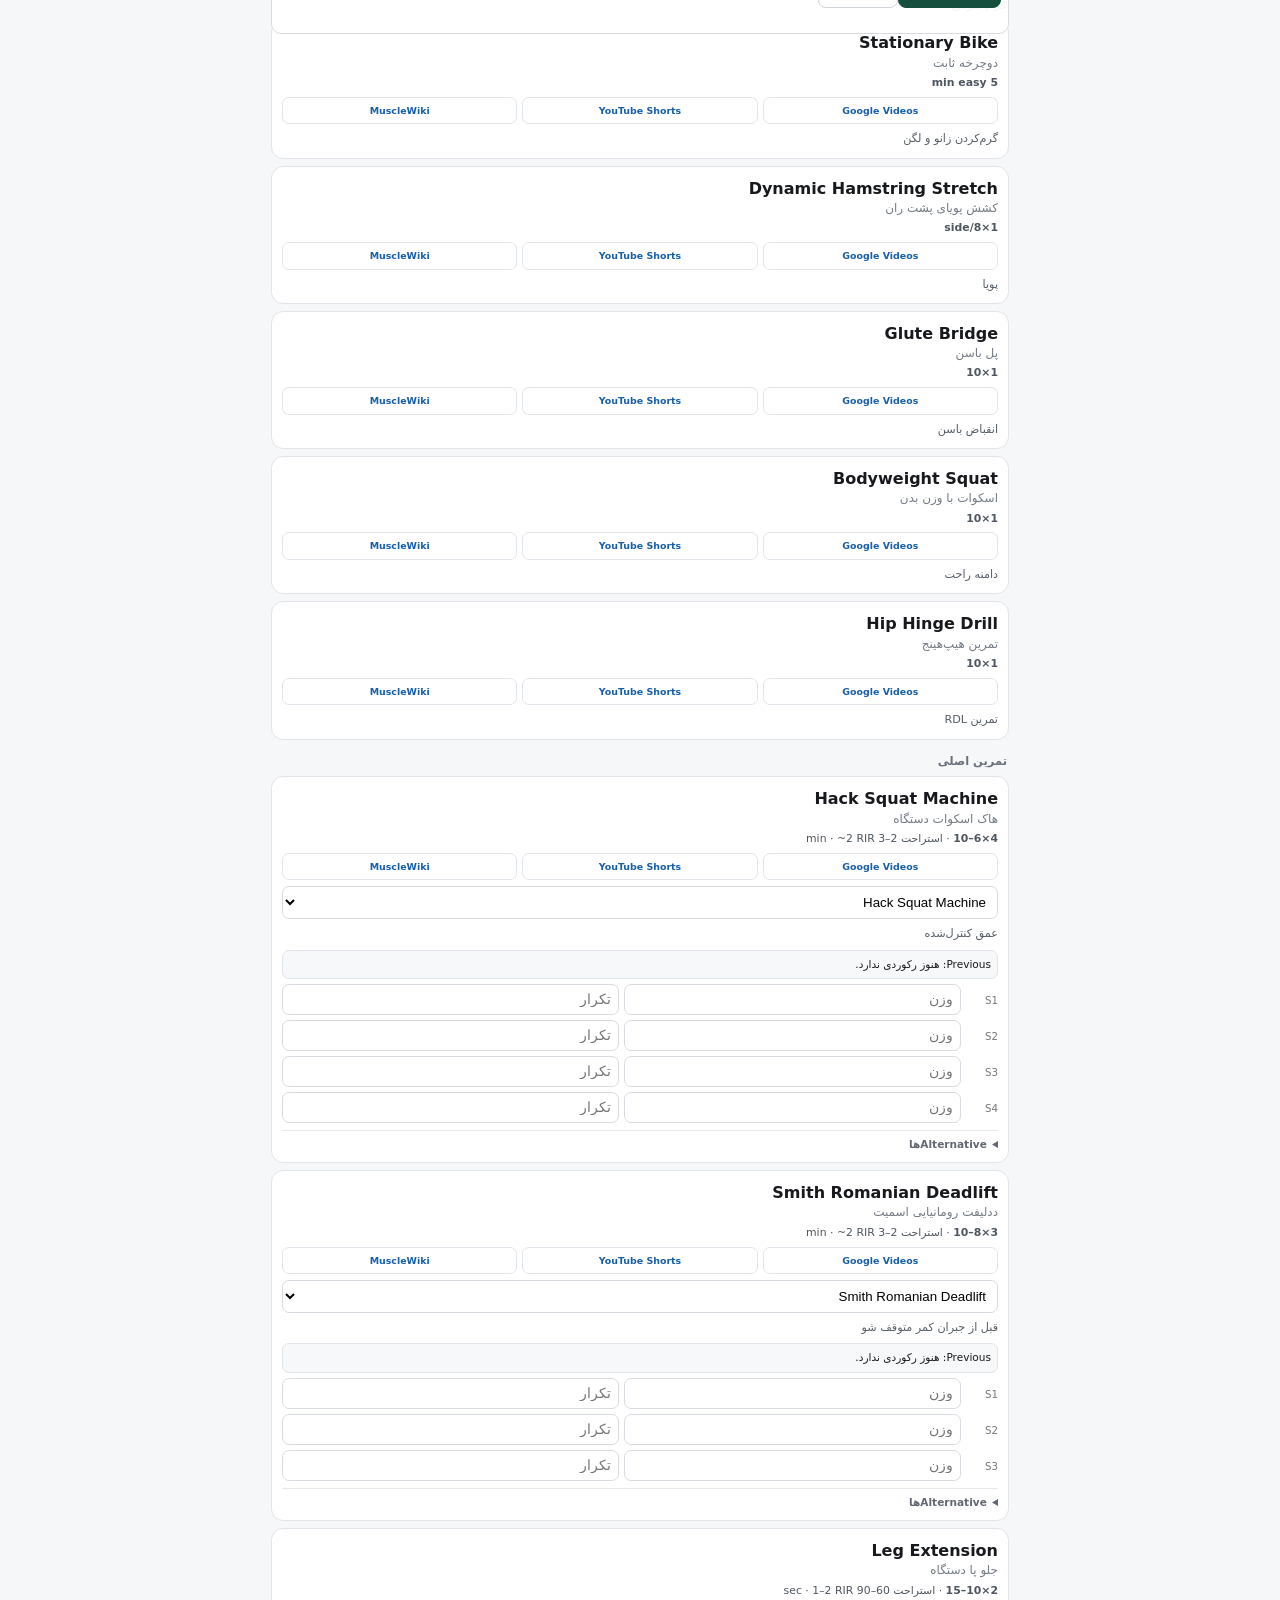
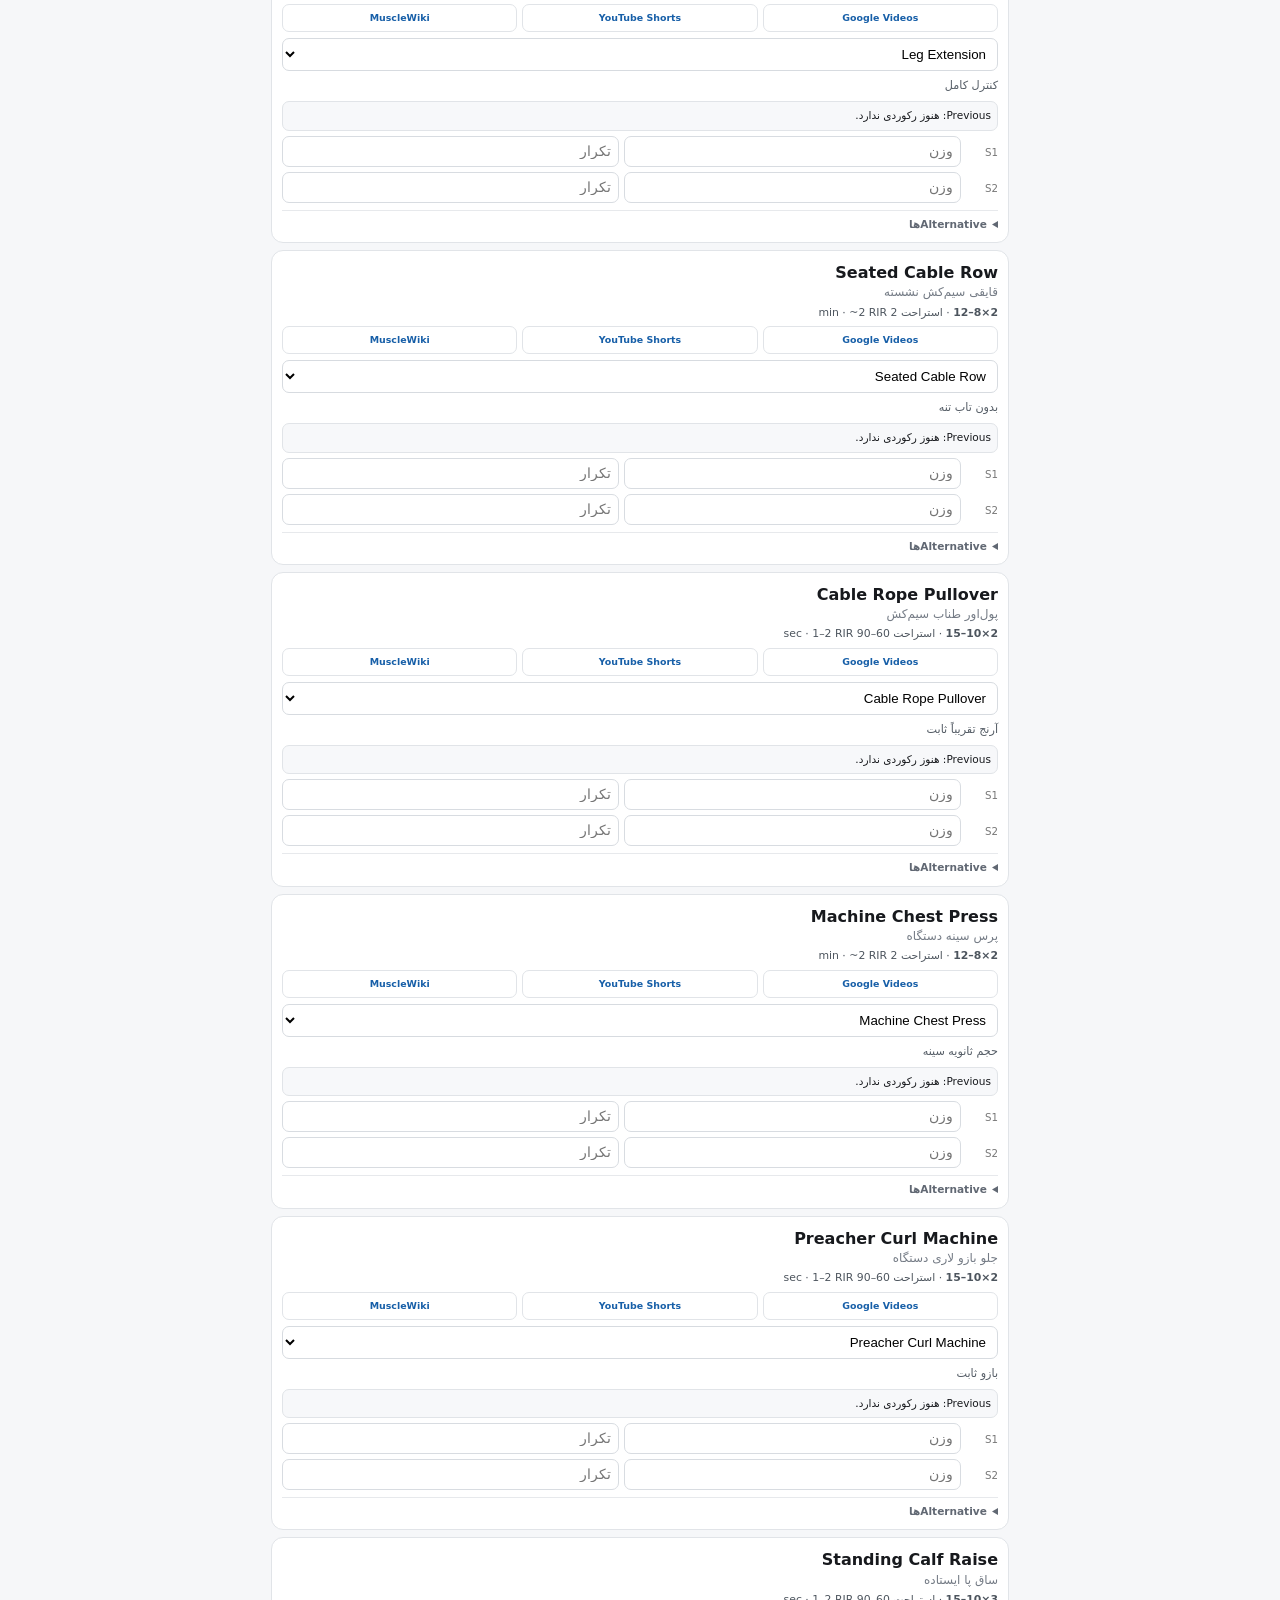
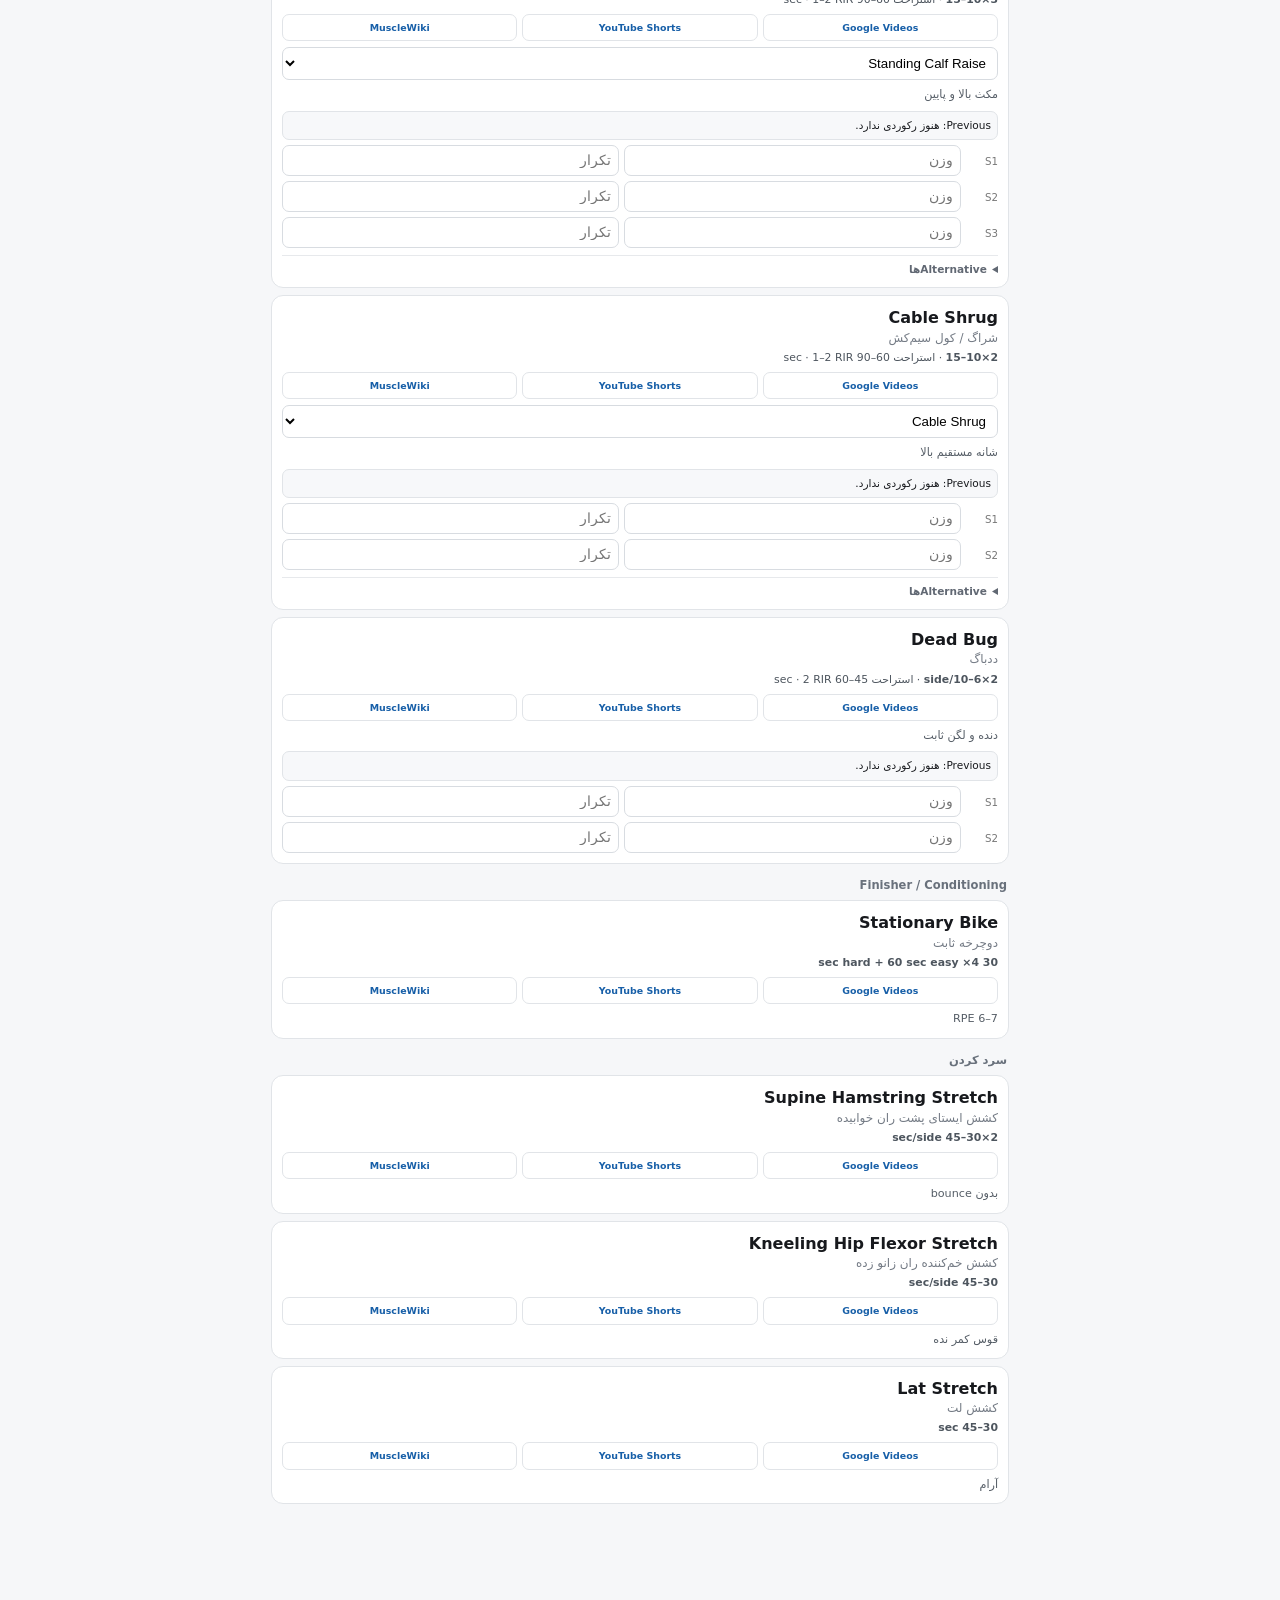
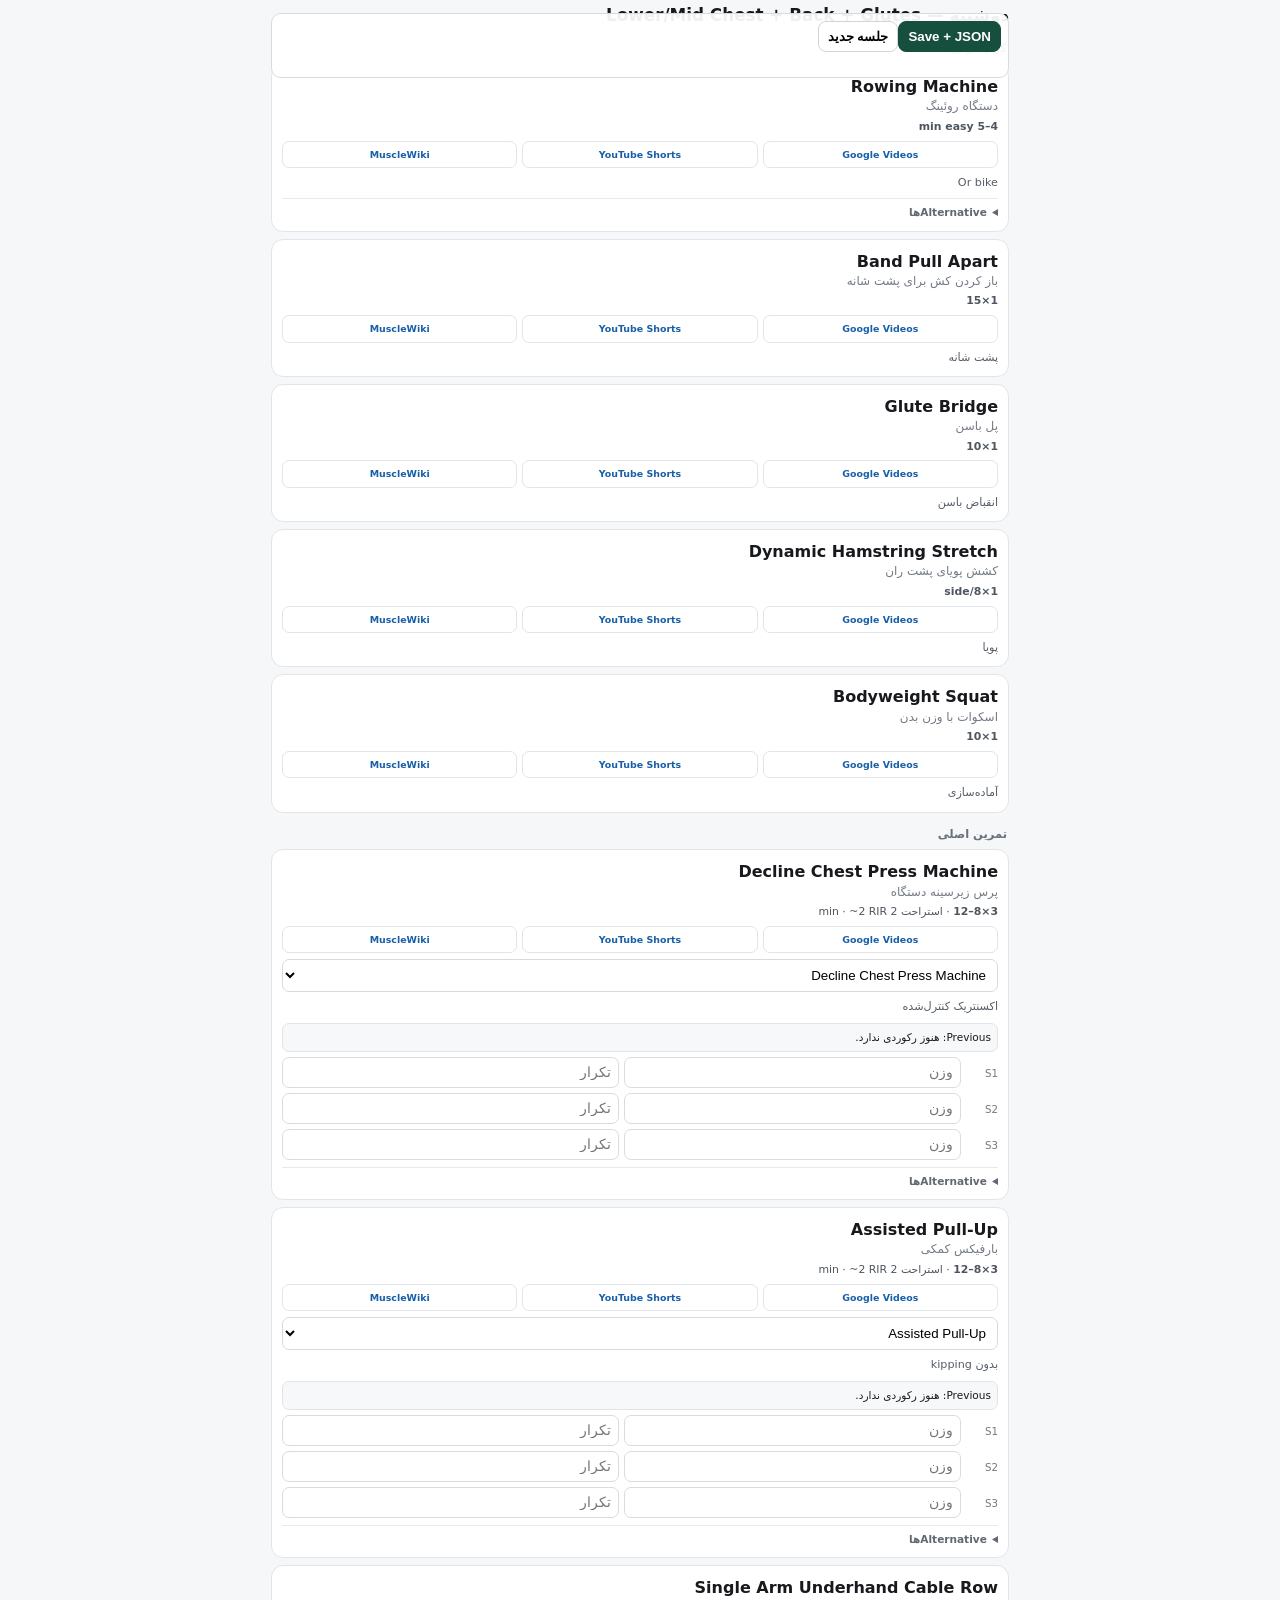
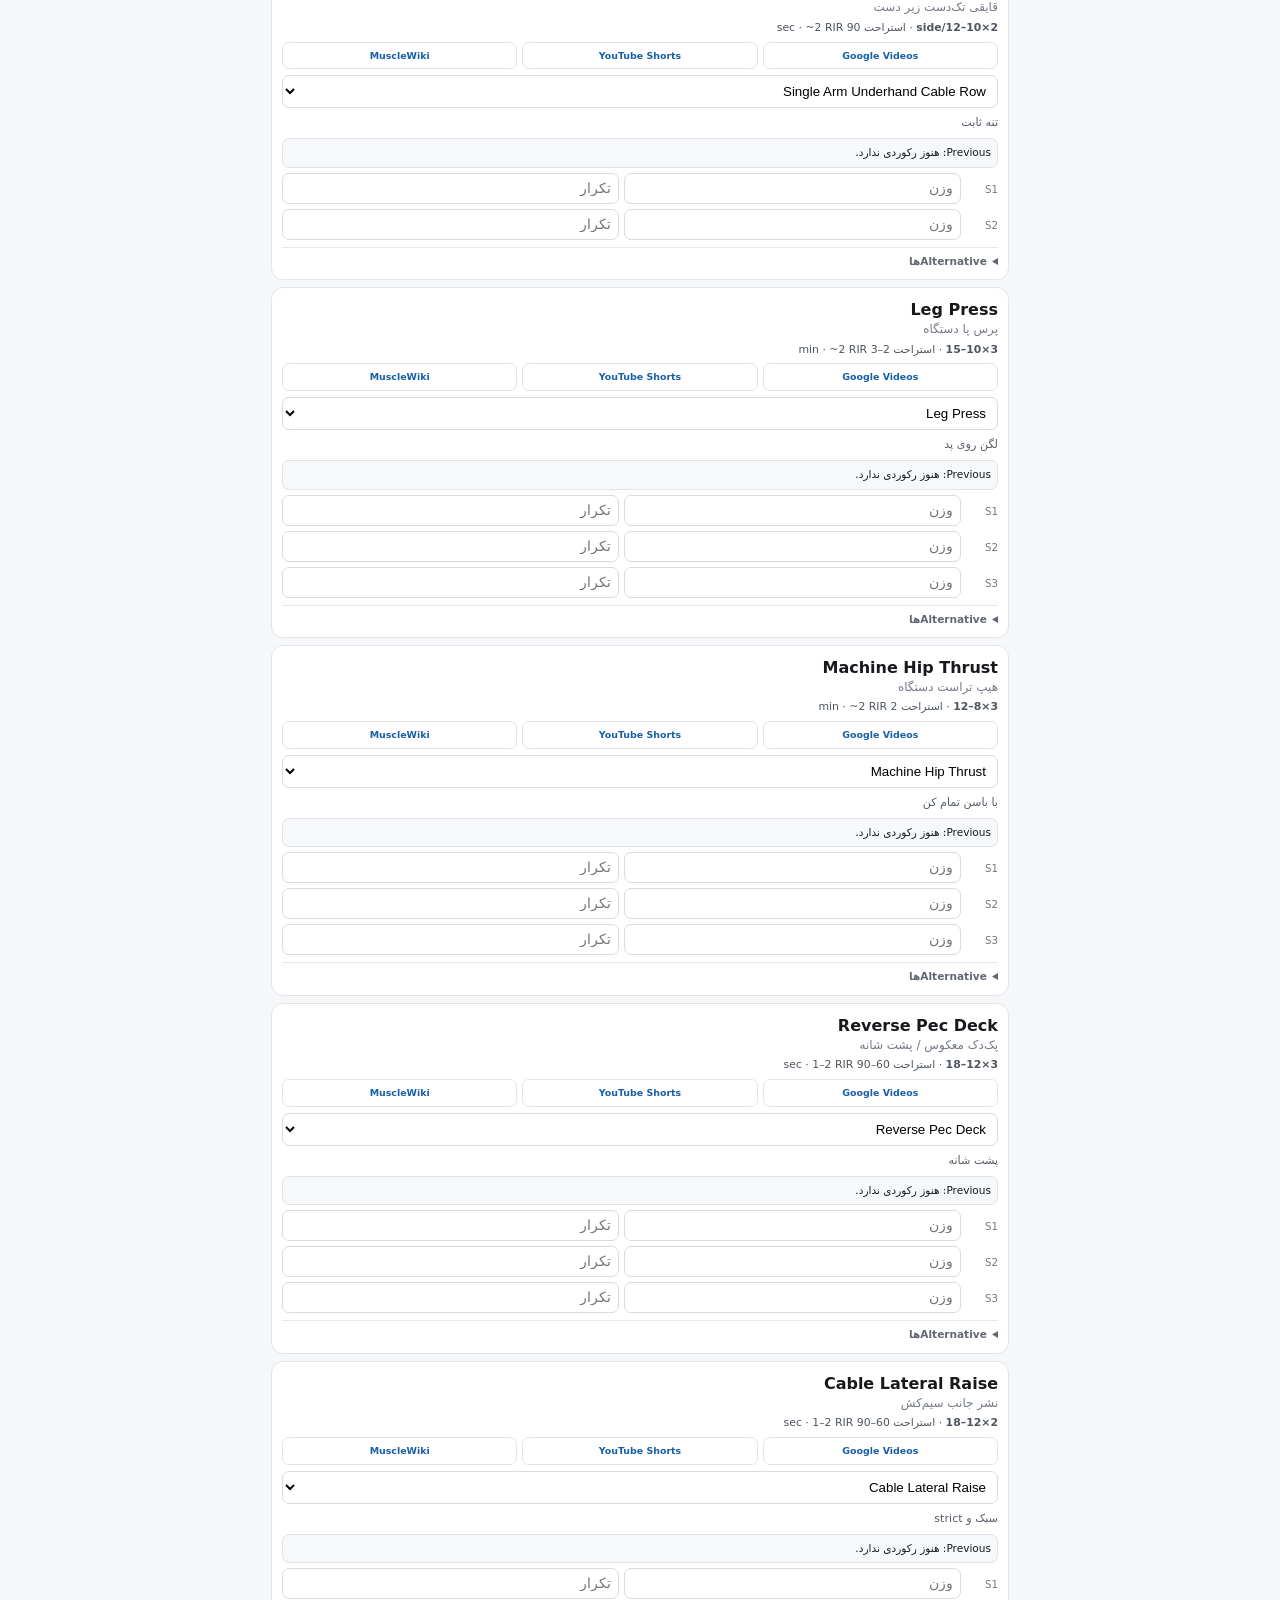
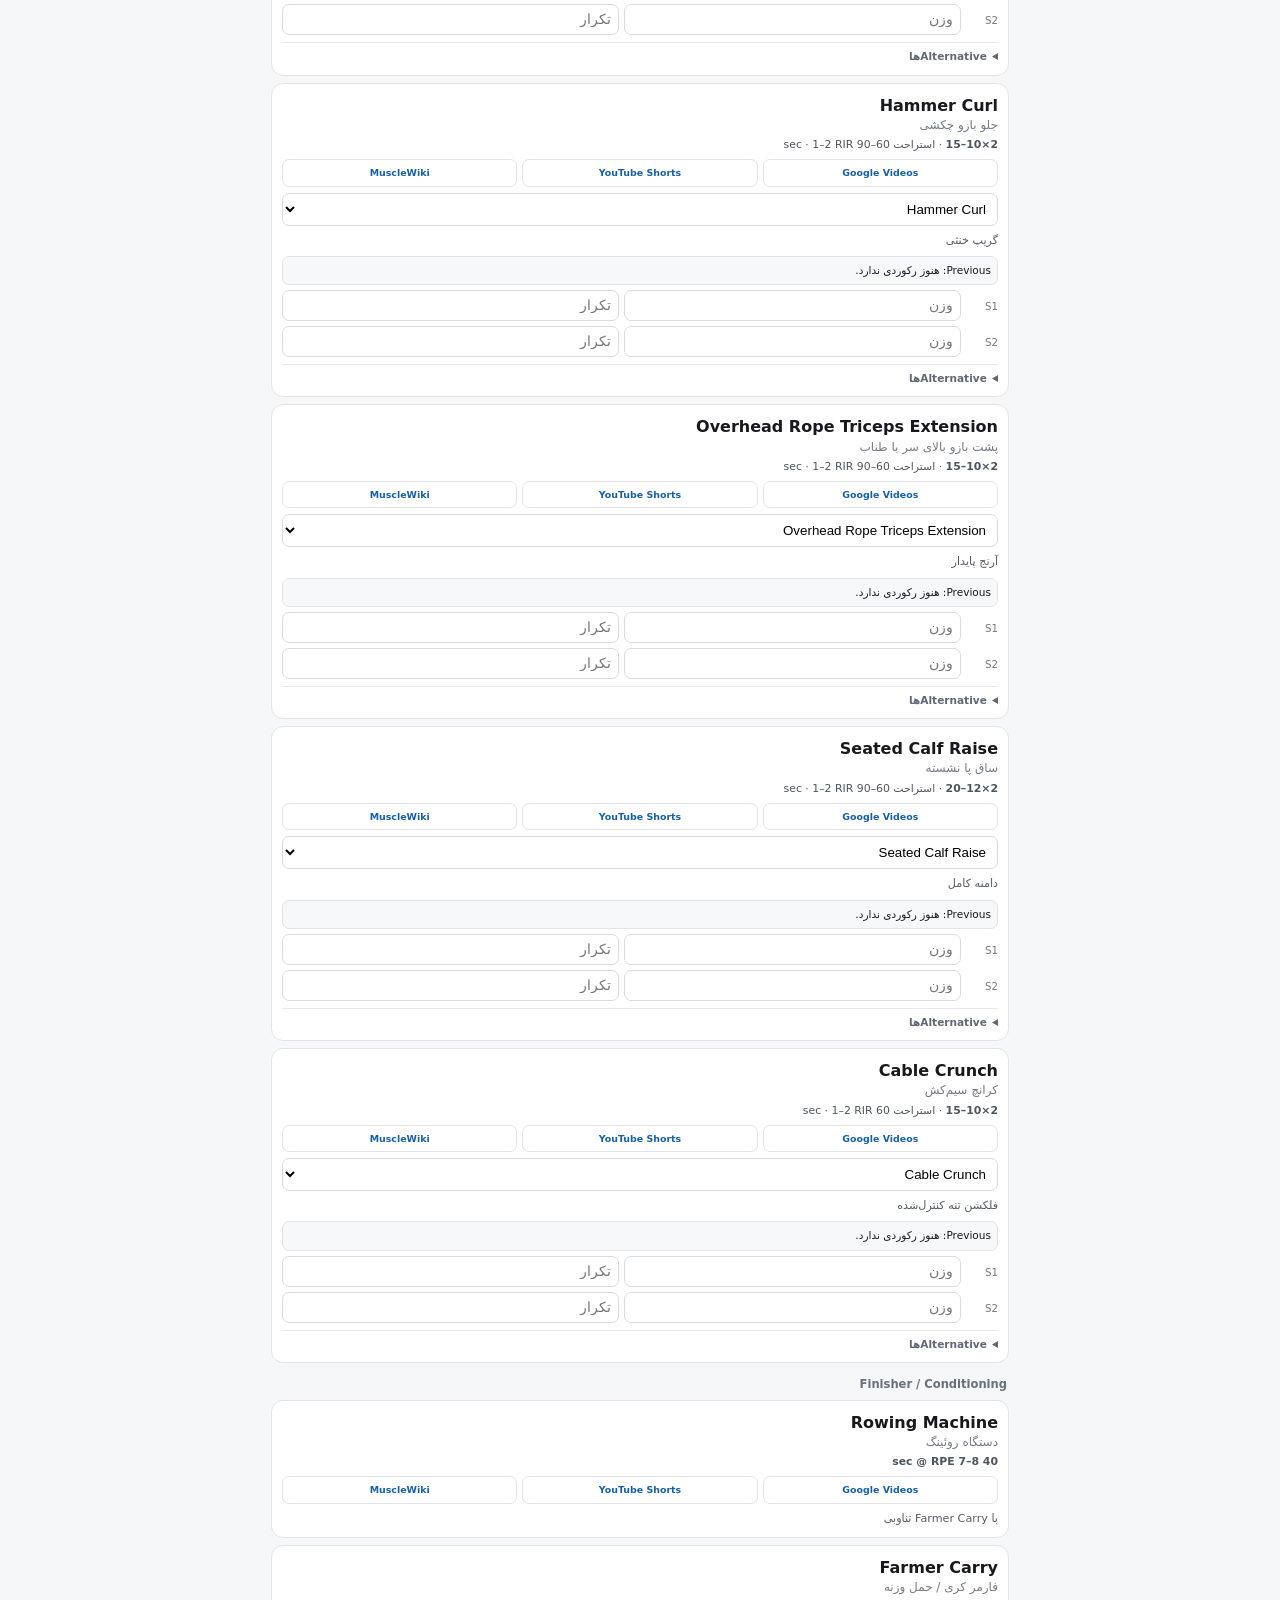
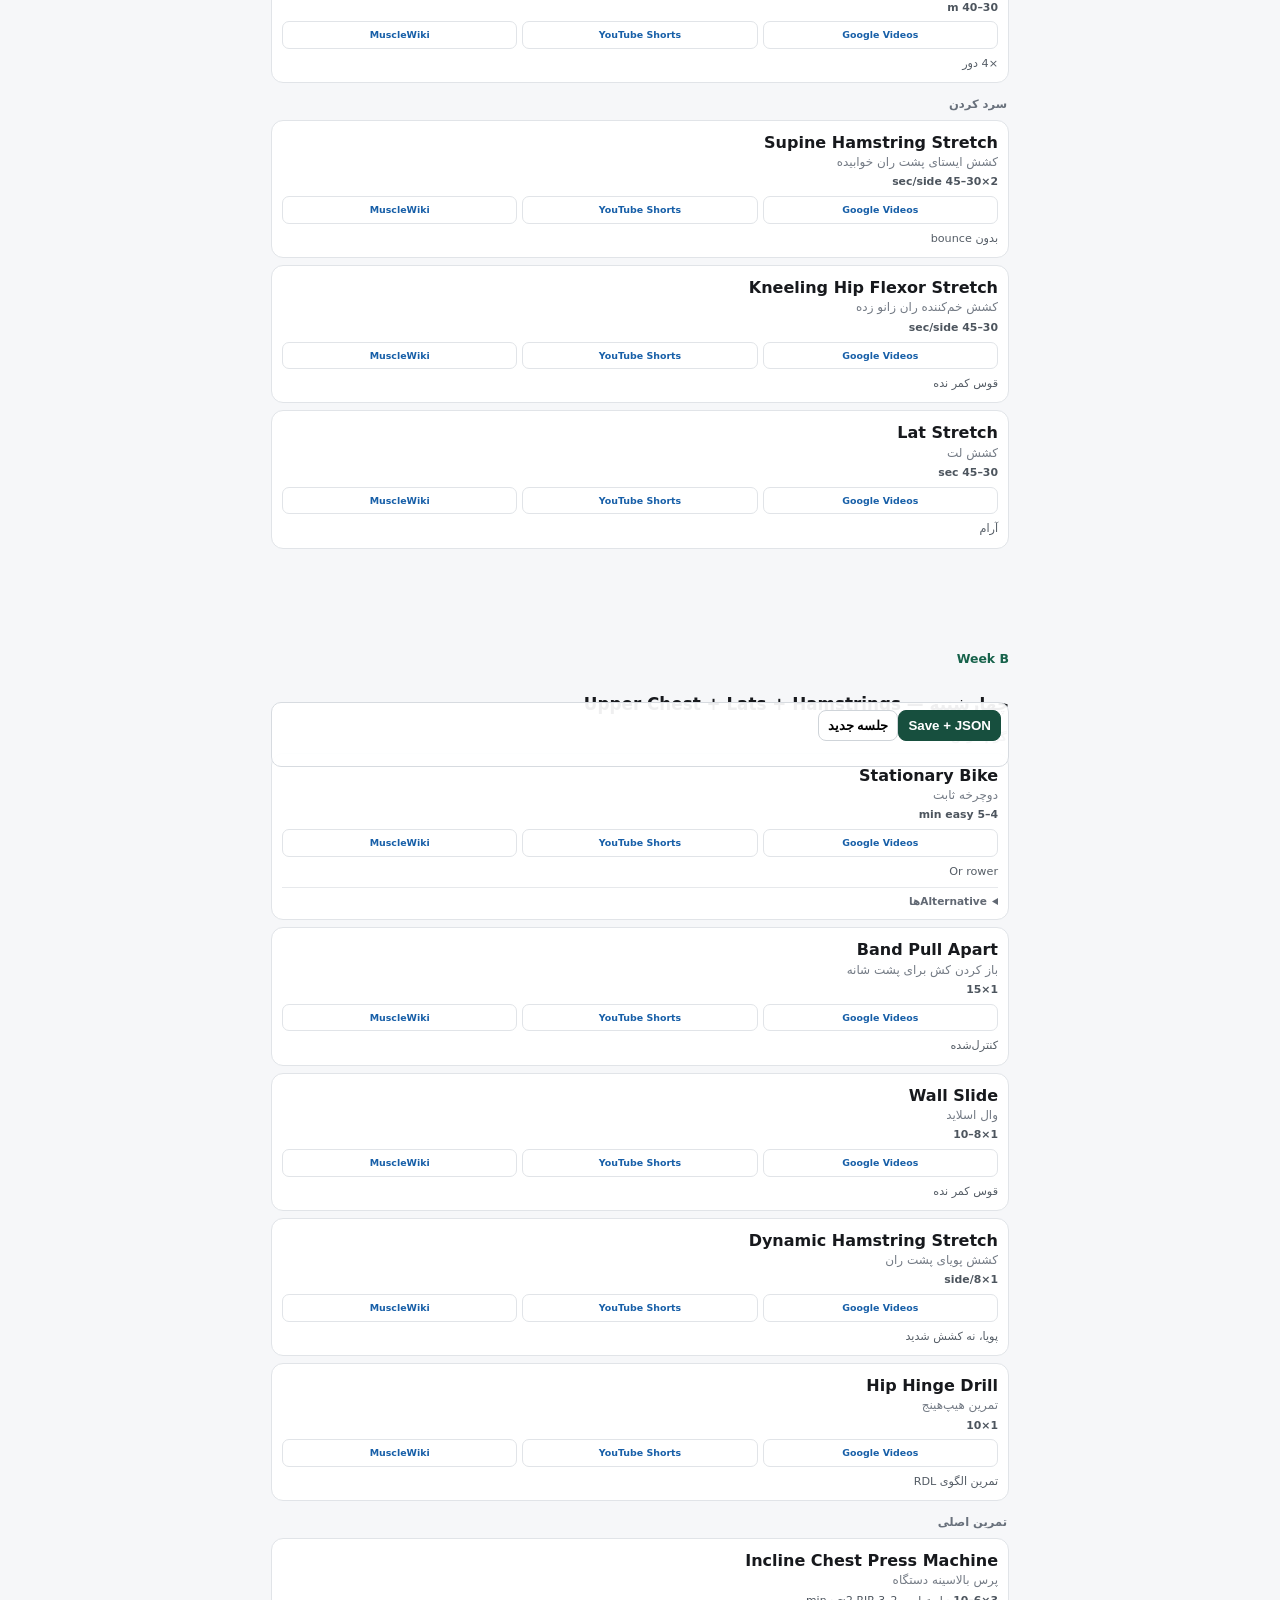
==== commit 899f0e75: "Restore standalone gym page without iframe" ====
--- a/gym.html
+++ b/gym.html
@@ -1 +1 @@
-<!doctype html><html lang="fa" dir="rtl"><head><meta charset="utf-8"><meta name="viewport" content="width=device-width,initial-scale=1,viewport-fit=cover"><title>برنامه تمرینی ۱۴ روزه</title><style>html,body{margin:0;background:#f6f7f9}#gym{display:block;width:100%;border:0;min-height:100vh}</style></head><body><iframe id="gym" title="برنامه تمرینی" src="https://htmlpreview.github.io/?https://raw.githubusercontent.com/ahmedfzl/test/eede8827d27d10ff7f2caf25e7deee333c549cbd/gym.html"></iframe><script>const f=document.getElementById('gym');const DIRECT={'Hack Squat Machine':'https://www.strengthlog.com/hack-squat-machine/','Smith Romanian Deadlift':'https://www.strengthlog.com/smith-machine-romanian-deadlift/','Machine Chest Press':'https://www.strengthlog.com/machine-chest-press/','Leg Press':'https://www.strengthlog.com/leg-press/','Leg Extension':'https://www.strengthlog.com/leg-extension/','Seated Hamstring Curl':'https://www.strengthlog.com/seated-leg-curl/','Lying Hamstring Curl':'https://www.strengthlog.com/lying-leg-curl/','Cable Lateral Raise':'https://www.strengthlog.com/cable-lateral-raise/','Cable Crunch':'https://www.strengthlog.com/cable-crunch/','Face Pull':'https://www.strengthlog.com/face-pull/','Hammer Curl':'https://www.strengthlog.com/hammer-curl/','Machine Hip Thrust':'https://www.strengthlog.com/hip-thrust-machine/','Reverse Pec Deck':'https://www.strengthlog.com/reverse-machine-fly/','Machine Biceps Curl':'https://www.strengthlog.com/machine-biceps-curl/','Cable Biceps Curl':'https://www.strengthlog.com/cable-curl/','Machine Pulldown':'https://www.strengthlog.com/lat-pulldown/','Smith Squat':'https://www.strengthlog.com/smith-machine-squat/','Cable Pull Through':'https://www.strengthlog.com/cable-pull-through/','Seated Calf Raise':'https://www.strengthlog.com/seated-calf-raise/','Standing Calf Raise':'https://www.strengthlog.com/standing-calf-raise/'};function sl(n){return DIRECT[n]||'https://www.strengthlog.com/?s='+encodeURIComponent(n)}function patch(){try{const w=f.contentWindow;if(!w||!w.document)return;const mk=n=>'<div class="links"><a target="_blank" href="'+sl(n)+'">StrengthLog</a><a target="_blank" href="https://www.youtube.com/results?search_query='+encodeURIComponent(n+' exercise form shorts')+'">YouTube Shorts</a><a target="_blank" href="https://www.google.com/search?tbm=vid&q='+encodeURIComponent(n+' exercise form')+'">Google Videos</a></div>';w.L=mk;w.links=mk;w.mw=sl;try{if(typeof w.render==='function')w.render()}catch(e){}const replace=()=>{w.document.querySelectorAll('.links a:first-child').forEach(a=>{let card=a.closest('.card,.alt');let name=card&&card.querySelector('.eng')?card.querySelector('.eng').textContent.trim():'';if(!name&&card){let b=card.querySelector('b');if(b)name=b.textContent.trim()}if(name){a.textContent='StrengthLog';a.href=sl(name)}})};replace();new w.MutationObserver(replace).observe(w.document.body,{childList:true,subtree:true});const resize=()=>{try{f.style.height=Math.max(900,w.document.documentElement.scrollHeight+20)+'px'}catch(e){}};resize();new w.ResizeObserver(resize).observe(w.document.body)}catch(e){console.error(e)}}f.addEventListener('load',patch);</script></body></html>+<!doctype html><html lang="fa" dir="rtl"><head><meta charset="utf-8"><meta name="viewport" content="width=device-width,initial-scale=1"><title>برنامه تمرینی ۱۴ روزه</title><style>*{box-sizing:border-box}body{margin:0;background:#f6f7f9;color:#17191d;font-family:system-ui,-apple-system,Segoe UI,Tahoma,sans-serif;line-height:1.45}main{max-width:760px;margin:auto;padding:14px 11px 80px}.top,.card{background:#fff;border:1px solid #e1e4e8;border-radius:12px}.top{padding:14px}.top h1{font-size:1.4rem;margin:0}.muted{color:#757b85;font-size:.75rem}.tools{display:flex;gap:6px;flex-wrap:wrap;margin-top:10px}button{border:1px solid #cfd4d9;background:#fff;border-radius:8px;padding:7px 9px;font-weight:700}.primary{background:#174f3e;color:#fff;border-color:#174f3e}.day{margin-top:24px}.day h2{font-size:1.05rem;margin:0 0 8px}.label{font-size:.72rem;color:#69717c;font-weight:800;margin:13px 2px 6px}.card{padding:10px;margin:7px 0}.eng{direction:ltr;text-align:right;font-weight:850}.fa{font-size:.75rem;color:#747b85}.dose{font-size:.68rem;color:#4d555e;margin-top:3px}.pic{width:100%;height:165px;object-fit:contain;background:#f2f3f5;border:1px solid #e1e4e8;border-radius:8px;margin-top:7px}.links{display:grid;grid-template-columns:repeat(3,1fr);gap:5px;margin-top:6px;direction:ltr}.links a{text-align:center;text-decoration:none;color:#175fa8;border:1px solid #e1e4e8;border-radius:7px;padding:6px 2px;font-size:.59rem;font-weight:800}.cue{font-size:.7rem;color:#555d66;margin-top:7px}.prev{font-size:.66rem;background:#f7f8fa;border:1px solid #e1e4e8;border-radius:7px;padding:6px;margin-top:7px}.sets{margin-top:5px}.set{display:grid;grid-template-columns:32px 1fr 1fr;gap:5px;margin-top:5px}.set span{font-size:.64rem;color:#777;padding-top:9px}.set input{width:100%;border:1px solid #d8dce1;border-radius:7px;padding:7px;font-size:.86rem}.alts{margin-top:7px;border-top:1px solid #e7e9ec;padding-top:6px}.alts summary{font-size:.66rem;font-weight:800;color:#616873}.alt{padding:7px 0;border-bottom:1px solid #eef0f2;font-size:.66rem}.alt .links{margin-top:4px}.savebar{position:sticky;bottom:7px;background:#ffffffee;border:1px solid #d7dbe0;border-radius:10px;padding:7px;margin-top:10px}.status{font-size:.67rem;color:#174f3e;margin-top:4px;min-height:14px}select{width:100%;padding:7px;margin-top:6px;border:1px solid #d7dbe0;border-radius:7px;background:#fff}.week{font-size:.78rem;color:#17624b;font-weight:850;margin-top:26px}.note{font-size:.7rem;color:#6c5829;background:#fff8e8;border:1px solid #ead8aa;padding:8px;border-radius:8px;margin-top:9px}@media(max-width:520px){.pic{height:150px}}</style></head><body><main><section class="top"><h1>برنامه تمرینی ۱۴ روزه</h1><div class="muted">چهارشنبه · شنبه · دوشنبه — عکس، لینک مرجع و ثبت آخرین رکورد هر حرکت</div><div class="tools"><button class="primary" id="export">Export JSON</button><button id="import">Import / Merge JSON</button><input id="file" type="file" accept=".json" hidden></div><div id="gst" class="status"></div><div class="note">Previous همیشه آخرین اجرای واقعی همان حرکت را از کل تاریخچه نشان می‌دهد. برای انتقال بین گوشی‌ها JSON را Export و روی گوشی دیگر Import کن.</div></section><div id="app"></div></main><script>const FA={"Stationary Bike":"دوچرخه ثابت","Rowing Machine":"دستگاه روئینگ","Band Pull Apart":"باز کردن کش برای پشت شانه","Wall Slide":"وال اسلاید","Dynamic Hamstring Stretch":"کشش پویای پشت ران","Hip Hinge Drill":"تمرین هیپ‌هینج","Glute Bridge":"پل باسن","Bodyweight Squat":"اسکوات با وزن بدن","Supine Hamstring Stretch":"کشش ایستای پشت ران خوابیده","Kneeling Hip Flexor Stretch":"کشش خم‌کننده ران زانو زده","Lat Stretch":"کشش لت","Farmer Carry":"فارمر کری / حمل وزنه","Incline Chest Press Machine":"پرس بالاسینه دستگاه","Smith Incline Bench Press":"پرس بالاسینه اسمیت","Single Arm Incline Cable Press":"پرس بالاسینه تک‌دست سیم‌کش","Machine Pulldown":"لت پول‌دان دستگاه","Assisted Pull-Up":"بارفیکس کمکی","Plate Loaded Pulldown":"لت پول‌دان وزنه آزاد","Chest Supported Row":"قایقی با تکیه‌گاه سینه","Seated Cable Row":"قایقی سیم‌کش نشسته","Seal Row Machine":"سیل رو دستگاه","Seated Hamstring Curl":"پشت پا نشسته دستگاه","Lying Hamstring Curl":"پشت پا خوابیده دستگاه","Cable Pec Fly":"فلای سینه سیم‌کش","Pec Deck Fly":"فلای سینه دستگاه","Incline Cable Fly":"فلای بالاسینه سیم‌کش","Cable Lateral Raise":"نشر جانب سیم‌کش","Machine Lateral Raise":"نشر جانب دستگاه","Rope Triceps Pushdown":"پشت بازو طناب سیم‌کش","Bar Pushdown":"پشت بازو سیم‌کش با میله","Machine Triceps Pushdown":"پشت بازو دستگاه","Pallof Press":"پالوف پرس","Band Pallof Press":"پالوف پرس با کش","Hack Squat Machine":"هاک اسکوات دستگاه","Belt Squat":"بلت اسکوات","Smith Squat":"اسکوات اسمیت","Smith Romanian Deadlift":"ددلیفت رومانیایی اسمیت","Cable Pull Through":"پول‌ترو سیم‌کش","45 Degree Back Extension":"فیله کمر ۴۵ درجه","Leg Extension":"جلو پا دستگاه","Cable Leg Extension":"جلو پا سیم‌کش","Seated Cable Row":"قایقی سیم‌کش نشسته","Single Arm Underhand Cable Row":"قایقی تک‌دست زیر دست","Cable Rope Pullover":"پول‌اور طناب سیم‌کش","Machine Pullover":"پول‌اور دستگاه","Machine Chest Press":"پرس سینه دستگاه","Smith Bench Press":"پرس سینه اسمیت","Preacher Curl Machine":"جلو بازو لاری دستگاه","Machine Biceps Curl":"جلو بازو دستگاه","Dumbbell Preacher Curl":"جلو بازو لاری دمبل","Cable Reverse Curl":"جلو بازو معکوس سیم‌کش","Standing Calf Raise":"ساق پا ایستاده","Seated Calf Raise":"ساق پا نشسته","Cable Shrug":"شراگ / کول سیم‌کش","Smith Shrug":"شراگ / کول اسمیت","Dead Bug":"ددباگ","Decline Chest Press Machine":"پرس زیرسینه دستگاه","Machine Dips":"دیپ دستگاه","Leg Press":"پرس پا دستگاه","Smith Split Squat":"اسپلیت اسکوات اسمیت","Machine Hip Thrust":"هیپ تراست دستگاه","Smith Hip Thrust":"هیپ تراست اسمیت","Reverse Pec Deck":"پک‌دک معکوس / پشت شانه","Face Pull":"فیس پول","Cable Reverse Fly":"فلای معکوس سیم‌کش","Hammer Curl":"جلو بازو چکشی","Cable Biceps Curl":"جلو بازو سیم‌کش","Overhead Rope Triceps Extension":"پشت بازو بالای سر با طناب","Machine Overhead Triceps Extension":"پشت بازو بالای سر دستگاه","Cable Crunch":"کرانچ سیم‌کش","Machine Crunch":"کرانچ دستگاه"};const YT={"Stationary Bike":"8DbpBXGAB8Q","Rowing Machine":"4zWu1yuJ0_g","Hip Hinge Drill":"t4ouk4TmrS8","Kneeling Hip Flexor Stretch":"ktgtEWGhFd8","Farmer Carry":"lLAw6fUccKA","Face Pull":"eTCBSFlCJ_s"};const C={"Band Pull Apart":"Band","Dynamic Hamstring Stretch":"Recovery","Glute Bridge":"Bodyweight","Bodyweight Squat":"Bodyweight","Supine Hamstring Stretch":"Recovery","Lat Stretch":"Recovery","Incline Chest Press Machine":"Machine","Smith Incline Bench Press":"Smith-Machine","Single Arm Incline Cable Press":"Cables","Machine Pulldown":"Machine","Assisted Pull-Up":"Machine","Plate Loaded Pulldown":"Machine","Chest Supported Row":"Machine","Seated Cable Row":"Machine","Seal Row Machine":"Machine","Seated Hamstring Curl":"Machine","Lying Hamstring Curl":"Machine","Cable Pec Fly":"Cables","Pec Deck Fly":"Machine","Incline Cable Fly":"Cables","Cable Lateral Raise":"Cables","Machine Lateral Raise":"Machine","Rope Triceps Pushdown":"Cables","Bar Pushdown":"Cables","Machine Triceps Pushdown":"Machine","Pallof Press":"Cables","Band Pallof Press":"Band","Hack Squat Machine":"Machine","Belt Squat":"Machine","Smith Squat":"Smith-Machine","Smith Romanian Deadlift":"Smith-Machine","Cable Pull Through":"Cables","45 Degree Back Extension":"Machine","Leg Extension":"Machine","Cable Leg Extension":"Cables","Single Arm Underhand Cable Row":"Cables","Cable Rope Pullover":"Cables","Machine Pullover":"Machine","Machine Chest Press":"Machine","Smith Bench Press":"Smith-Machine","Preacher Curl Machine":"Machine","Machine Biceps Curl":"Machine","Dumbbell Preacher Curl":"Dumbbells","Cable Reverse Curl":"Cables","Standing Calf Raise":"Machine","Seated Calf Raise":"Machine","Cable Shrug":"Cables","Smith Shrug":"Smith-Machine","Decline Chest Press Machine":"Machine","Machine Dips":"Machine","Leg Press":"Machine","Smith Split Squat":"Smith-Machine","Machine Hip Thrust":"Machine","Smith Hip Thrust":"Smith-Machine","Reverse Pec Deck":"Machine","Cable Reverse Fly":"Cables","Hammer Curl":"Dumbbells","Cable Biceps Curl":"Cables","Overhead Rope Triceps Extension":"Cables","Machine Overhead Triceps Extension":"Machine","Cable Crunch":"Cables","Machine Crunch":"Machine"};const S=n=>n.toLowerCase().replace(/&/g,'and').replace(/[^a-z0-9]+/g,'-').replace(/^-|-$/g,'');const W1=[['Stationary Bike','4–5 min easy','Or rower',['Rowing Machine']],['Band Pull Apart','1×15','کنترل‌شده',[]],['Wall Slide','1×8–10','قوس کمر نده',[]],['Dynamic Hamstring Stretch','1×8/side','پویا، نه کشش شدید',[]],['Hip Hinge Drill','1×10','تمرین الگوی RDL',[]]],W2=[['Stationary Bike','5 min easy','گرم‌کردن زانو و لگن',[]],['Dynamic Hamstring Stretch','1×8/side','پویا',[]],['Glute Bridge','1×10','انقباض باسن',[]],['Bodyweight Squat','1×10','دامنه راحت',[]],['Hip Hinge Drill','1×10','تمرین RDL',[]]],W3=[['Rowing Machine','4–5 min easy','Or bike',['Stationary Bike']],['Band Pull Apart','1×15','پشت شانه',[]],['Glute Bridge','1×10','انقباض باسن',[]],['Dynamic Hamstring Stretch','1×8/side','پویا',[]],['Bodyweight Squat','1×10','آماده‌سازی',[]]],COOL=[['Supine Hamstring Stretch','2×30–45 sec/side','بدون bounce',[]],['Kneeling Hip Flexor Stretch','30–45 sec/side','قوس کمر نده',[]],['Lat Stretch','30–45 sec','آرام',[]]],F13=[['Rowing Machine','40 sec @ RPE 7–8','با Farmer Carry تناوبی',[]],['Farmer Carry','30–40 m','×4 دور',[]]],F2=[['Stationary Bike','30 sec hard + 60 sec easy ×4','RPE 6–7',[]]];const D1=[['Incline Chest Press Machine',3,'6–10','2–3 min','~2','اکسنتریک کنترل‌شده',['Smith Incline Bench Press','Single Arm Incline Cable Press']],['Machine Pulldown',3,'8–12','2 min','~2','تاب تنه نده',['Assisted Pull-Up','Plate Loaded Pulldown']],['Chest Supported Row',3,'8–12','2 min','~2','سینه روی تکیه‌گاه',['Seated Cable Row','Seal Row Machine']],['Seated Hamstring Curl',3,'10–15','90 sec','1–2','کنترل برگشت',['Lying Hamstring Curl']],['Cable Pec Fly',2,'12–15','60–90 sec','1–2','حرکت قوسی',['Pec Deck Fly','Incline Cable Fly']],['Cable Lateral Raise',3,'12–18','60–90 sec','1–2','بدون shrug',['Machine Lateral Raise']],['Rope Triceps Pushdown',2,'10–15','60–90 sec','1–2','بازو ثابت',['Bar Pushdown','Machine Triceps Pushdown']],['Pallof Press',2,'10–12/side','60 sec','2','ضدچرخش',['Band Pallof Press']]];const D2=[['Hack Squat Machine',4,'6–10','2–3 min','~2','عمق کنترل‌شده',['Belt Squat','Smith Squat']],['Smith Romanian Deadlift',3,'8–10','2–3 min','~2','قبل از جبران کمر متوقف شو',['Cable Pull Through','45 Degree Back Extension']],['Leg Extension',2,'10–15','60–90 sec','1–2','کنترل کامل',['Cable Leg Extension']],['Seated Cable Row',2,'8–12','2 min','~2','بدون تاب تنه',['Chest Supported Row','Single Arm Underhand Cable Row']],['Cable Rope Pullover',2,'10–15','60–90 sec','1–2','آرنج تقریباً ثابت',['Machine Pullover']],['Machine Chest Press',2,'8–12','2 min','~2','حجم ثانویه سینه',['Smith Bench Press']],['Preacher Curl Machine',2,'10–15','60–90 sec','1–2','بازو ثابت',['Machine Biceps Curl','Dumbbell Preacher Curl']],['Standing Calf Raise',3,'10–15','60–90 sec','1–2','مکث بالا و پایین',['Seated Calf Raise']],['Cable Shrug',2,'10–15','60–90 sec','1–2','شانه مستقیم بالا',['Smith Shrug']],['Dead Bug',2,'6–10/side','45–60 sec','2','دنده و لگن ثابت',[]]];const D3=[['Decline Chest Press Machine',3,'8–12','2 min','~2','اکسنتریک کنترل‌شده',['Machine Dips','Machine Chest Press']],['Assisted Pull-Up',3,'8–12','2 min','~2','بدون kipping',['Machine Pulldown']],['Single Arm Underhand Cable Row',2,'10–12/side','90 sec','~2','تنه ثابت',['Seated Cable Row','Chest Supported Row']],['Leg Press',3,'10–15','2–3 min','~2','لگن روی پد',['Smith Split Squat']],['Machine Hip Thrust',3,'8–12','2 min','~2','با باسن تمام کن',['Smith Hip Thrust','Glute Bridge']],['Reverse Pec Deck',3,'12–18','60–90 sec','1–2','پشت شانه',['Face Pull','Cable Reverse Fly']],['Cable Lateral Raise',2,'12–18','60–90 sec','1–2','سبک و strict',['Machine Lateral Raise']],['Hammer Curl',2,'10–15','60–90 sec','1–2','گریپ خنثی',['Machine Biceps Curl']],['Overhead Rope Triceps Extension',2,'10–15','60–90 sec','1–2','آرنج پایدار',['Machine Overhead Triceps Extension']],['Seated Calf Raise',2,'12–20','60–90 sec','1–2','دامنه کامل',['Standing Calf Raise']],['Cable Crunch',2,'10–15','60 sec','1–2','فلکشن تنه کنترل‌شده',['Machine Crunch','Dead Bug']]];const clone=x=>JSON.parse(JSON.stringify(x)),D1B=clone(D1),D2B=clone(D2),D3B=clone(D3);D1B[5][0]='Machine Lateral Raise';D1B[5][6]=['Cable Lateral Raise'];D2B[6]=['Cable Reverse Curl',2,'10–15','60–90 sec','1–2','ساعد و brachioradialis',['Machine Biceps Curl']];D3B[5]=['Face Pull',3,'12–18','60–90 sec','1–2','کنترل کتف',['Reverse Pec Deck','Cable Reverse Fly']];D3B[7]=['Cable Biceps Curl',2,'10–15','60–90 sec','1–2','گریپ supinated',['Preacher Curl Machine','Machine Biceps Curl']];const P=[{k:'A1',w:'A',d:'چهارشنبه',t:'Upper Chest + Lats + Hamstrings',warm:W1,main:D1,fin:F13},{k:'A2',w:'A',d:'شنبه',t:'Quads + Posterior Chain + Back',warm:W2,main:D2,fin:F2},{k:'A3',w:'A',d:'دوشنبه',t:'Lower/Mid Chest + Back + Glutes',warm:W3,main:D3,fin:F13},{k:'B1',w:'B',d:'چهارشنبه',t:'Upper Chest + Lats + Hamstrings',warm:W1,main:D1B,fin:F13},{k:'B2',w:'B',d:'شنبه',t:'Quads + Posterior Chain + Back',warm:W2,main:D2B,fin:F2},{k:'B3',w:'B',d:'دوشنبه',t:'Lower/Mid Chest + Back + Glutes',warm:W3,main:D3B,fin:F13}];const DBK='gym-public-v1-db',DRK='gym-public-v1-draft';let DB=get(DBK,{sessions:[]}),DR=get(DRK,{});function get(k,d){try{return JSON.parse(localStorage.getItem(k))||d}catch(e){return d}}function put(k,v){localStorage.setItem(k,JSON.stringify(v))}function E(s){return String(s??'').replace(/[&<>"']/g,c=>({'&':'&amp;','<':'&lt;','>':'&gt;','"':'&quot;',"'":'&#39;'}[c]))}function Q(s){return encodeURIComponent(s)}function meta(n){let y=YT[n],cat=C[n],slug=S(n);return{fa:FA[n]||n,img:y?'https://img.youtube.com/vi/'+y+'/hqdefault.jpg':cat?'https://media.musclewiki.com/media/uploads/og-male-'+cat+'-'+slug+'-front.jpg':'',mw:cat?'https://musclewiki.com/exercise/'+slug:'https://www.google.com/search?q='+Q('site:musclewiki.com '+n+' exercise')}}function L(n){let m=meta(n);return`<div class="links"><a target="_blank" href="${m.mw}">MuscleWiki</a><a target="_blank" href="https://www.youtube.com/results?search_query=${Q(n+' exercise form shorts')}">YouTube Shorts</a><a target="_blank" href="https://www.google.com/search?tbm=vid&q=${Q(n+' exercise form')}">Google Videos</a></div>`}function pic(n){let m=meta(n);return`<a target="_blank" href="https://www.google.com/search?tbm=isch&q=${Q(n+' exercise form')}"><img class="pic" src="${m.img}" alt="${E(n)}" onerror="this.style.display='none'"></a>`}function last(n){let b=null;for(let s of DB.sessions||[])for(let x of s.exercises||[])if(x.name===n){let t=Date.parse(s.date)||0;if(!b||t>b.t)b={t,date:s.date,sets:x.sets||[]}}return b}function prev(n){let r=last(n);return r?`Previous: <b>${r.sets.map((x,i)=>`S${i+1} ${E(x.weight||'—')}${x.reps?' × '+E(x.reps):''}`).join(' · ')}</b>`:'Previous: هنوز رکوردی ندارد.'}function alt(a){return!a?.length?'':`<details class="alts"><summary>Alternativeها</summary>${a.map(n=>`<div class="alt"><b>${E(n)}</b><div class="fa">${E(FA[n]||n)}</div>${L(n)}</div>`).join('')}</details>`}function simple(x){let[n,dose,note,a]=x,m=meta(n);return`<article class="card"><div class="eng">${E(n)}</div><div class="fa">${E(m.fa)}</div><div class="dose"><b>${E(dose)}</b></div>${pic(n)}${L(n)}<div class="cue">${E(note||'')}</div>${alt(a)}</article>`}function card(w,x,i){let[n,sets,reps,rest,rir,cue,a]=x,k=w.k+':'+i,d=DR[k]||{},cur=d.n||n,opts=[n,...a],m=meta(cur);return`<article class="card ex" data-w="${w.k}" data-i="${i}" data-n="${E(cur)}"><div class="eng">${E(cur)}</div><div class="fa">${E(m.fa)}</div><div class="dose"><b>${sets}×${E(reps)}</b> · استراحت ${E(rest)} · ${E(rir)} RIR</div>${pic(cur)}${L(cur)}${opts.length>1?`<select>${opts.map(z=>`<option ${z===cur?'selected':''}>${E(z)}</option>`).join('')}</select>`:''}<div class="cue">${E(cue)}</div><div class="prev">${prev(cur)}</div><div class="sets">${Array.from({length:sets},(_,s)=>`<div class="set"><span>S${s+1}</span><input data-k="weight" data-s="${s}" placeholder="وزن" value="${E(d.sets?.[s]?.weight||'')}"><input data-k="reps" data-s="${s}" placeholder="تکرار" value="${E(d.sets?.[s]?.reps||'')}"></div>`).join('')}</div>${alt(a)}</article>`}function render(){let h='',lw='';for(let w of P){if(w.w!==lw){h+=`<div class="week">Week ${w.w}</div>`;lw=w.w}h+=`<section class="day" id="${w.k}"><h2>${w.d} — ${w.t}</h2><div class="label">گرم کردن</div>${w.warm.map(simple).join('')}<div class="label">تمرین اصلی</div>${w.main.map((x,i)=>card(w,x,i)).join('')}<div class="label">Finisher / Conditioning</div>${w.fin.map(simple).join('')}<div class="label">سرد کردن</div>${COOL.map(simple).join('')}<div class="savebar"><button class="primary save" data-w="${w.k}">Save + JSON</button><button class="new" data-w="${w.k}">جلسه جدید</button><div class="status"></div></div></section>`}document.getElementById('app').innerHTML=h;bind()}function bind(){document.querySelectorAll('.ex').forEach(c=>{let w=c.dataset.w,i=+c.dataset.i,k=w+':'+i,sel=c.querySelector('select');if(sel)sel.onchange=()=>{DR[k]={n:sel.value,sets:[]};put(DRK,DR);render()};c.querySelectorAll('input').forEach(inp=>inp.oninput=()=>{let z=DR[k]||{n:c.dataset.n,sets:[]},s=+inp.dataset.s;z.sets[s]=z.sets[s]||{weight:'',reps:''};z.sets[s][inp.dataset.k]=inp.value;DR[k]=z;put(DRK,DR)})});document.querySelectorAll('.save').forEach(b=>b.onclick=()=>saveWorkout(b));document.querySelectorAll('.new').forEach(b=>b.onclick=()=>{Object.keys(DR).filter(k=>k.startsWith(b.dataset.w+':')).forEach(k=>delete DR[k]);put(DRK,DR);render()})}function saveWorkout(b){let ex=[];document.querySelectorAll(`.ex[data-w="${b.dataset.w}"]`).forEach(c=>{let sets=[...c.querySelectorAll('.set')].map(r=>({weight:r.querySelector('[data-k=weight]').value.trim(),reps:r.querySelector('[data-k=reps]').value.trim()}));if(sets.some(x=>x.weight||x.reps))ex.push({name:c.dataset.n,sets})});if(!ex.length){b.parentElement.querySelector('.status').textContent='چیزی وارد نشده.';return}DB.sessions.push({id:Date.now().toString(36)+Math.random().toString(36).slice(2),date:new Date().toISOString(),exercises:ex});put(DBK,DB);download();render()}function download(){let a=document.createElement('a'),blob=new Blob([JSON.stringify({schema:'gym-public-v1',sessions:DB.sessions},null,2)],{type:'application/json'});a.href=URL.createObjectURL(blob);a.download='gym-log.json';a.click()}document.getElementById('export').onclick=download;document.getElementById('import').onclick=()=>document.getElementById('file').click();document.getElementById('file').onchange=async e=>{try{let x=JSON.parse(await e.target.files[0].text()),mp=new Map((DB.sessions||[]).map(s=>[s.id,s]));(x.sessions||[]).forEach(s=>mp.set(s.id,s));DB.sessions=[...mp.values()];put(DBK,DB);document.getElementById('gst').textContent='Import/Merge شد.';render()}catch(err){document.getElementById('gst').textContent='فایل معتبر نیست.'}};render();</script></body></html>
